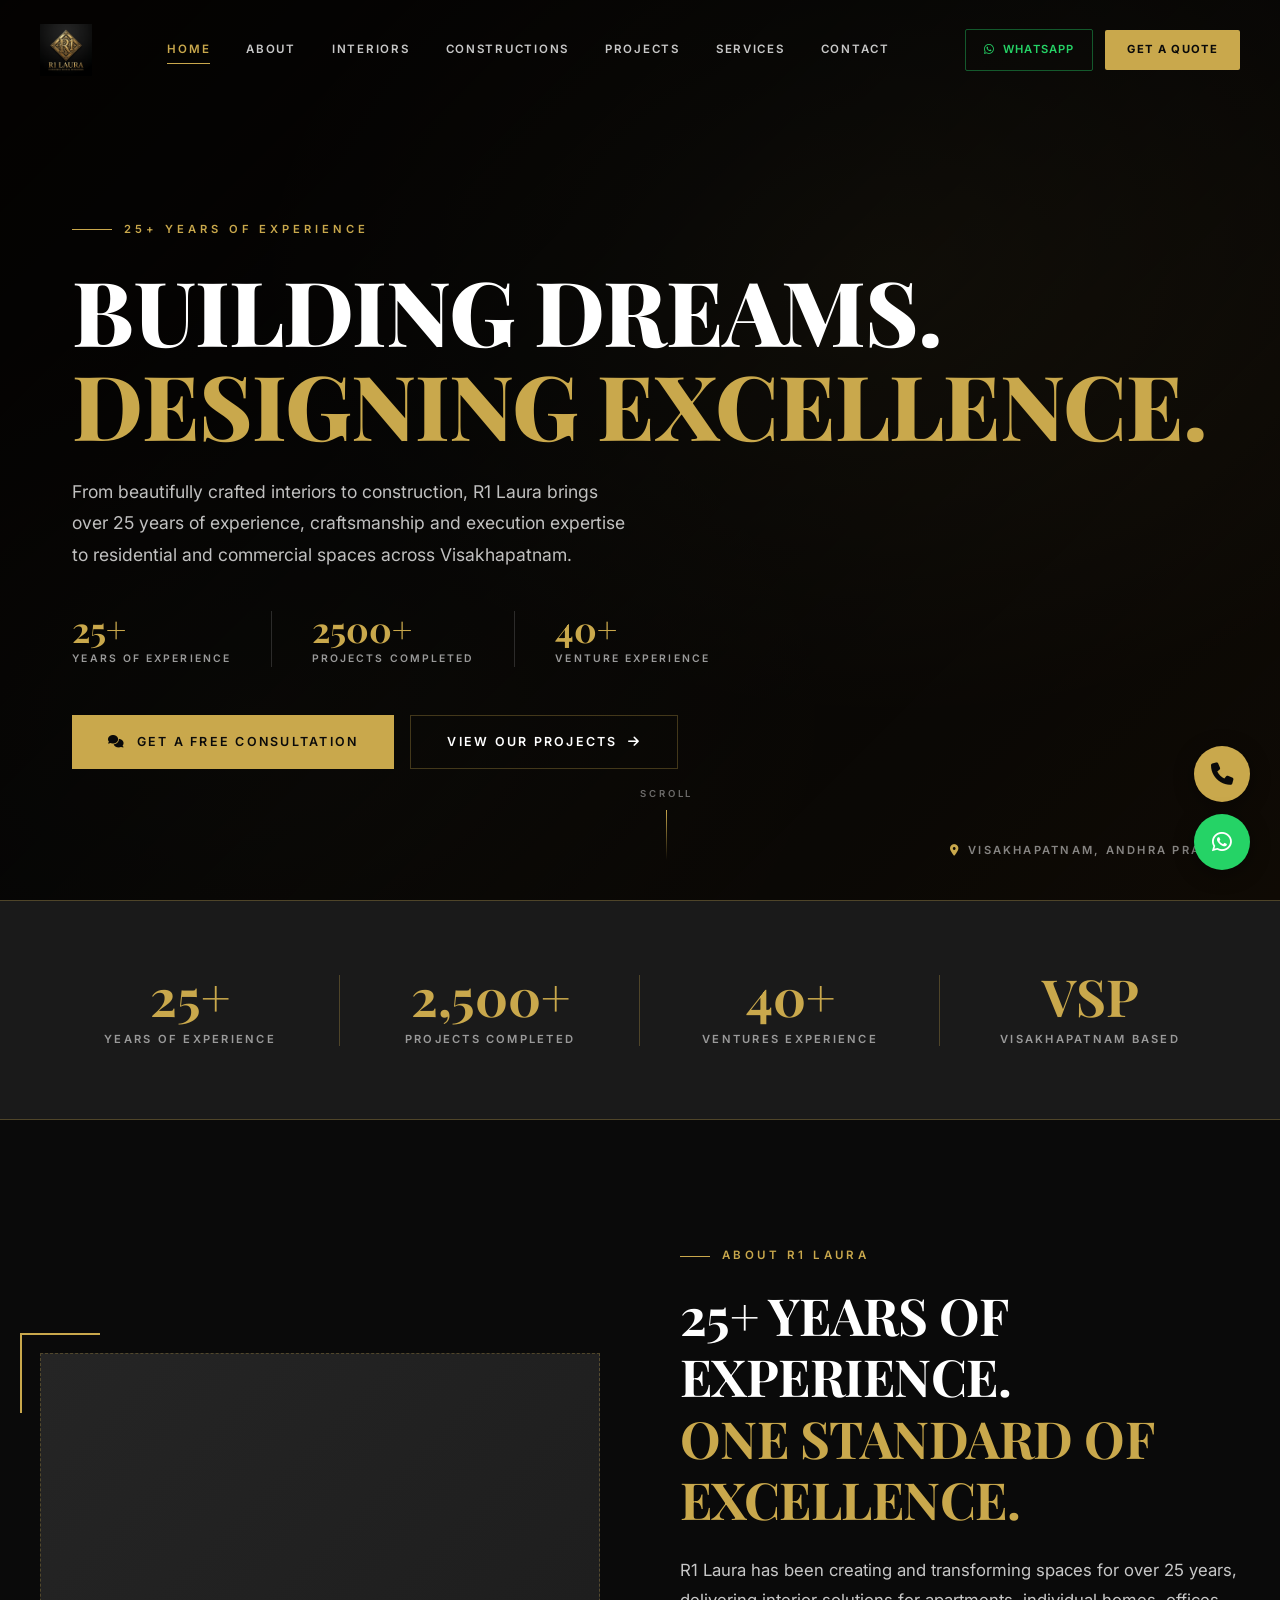
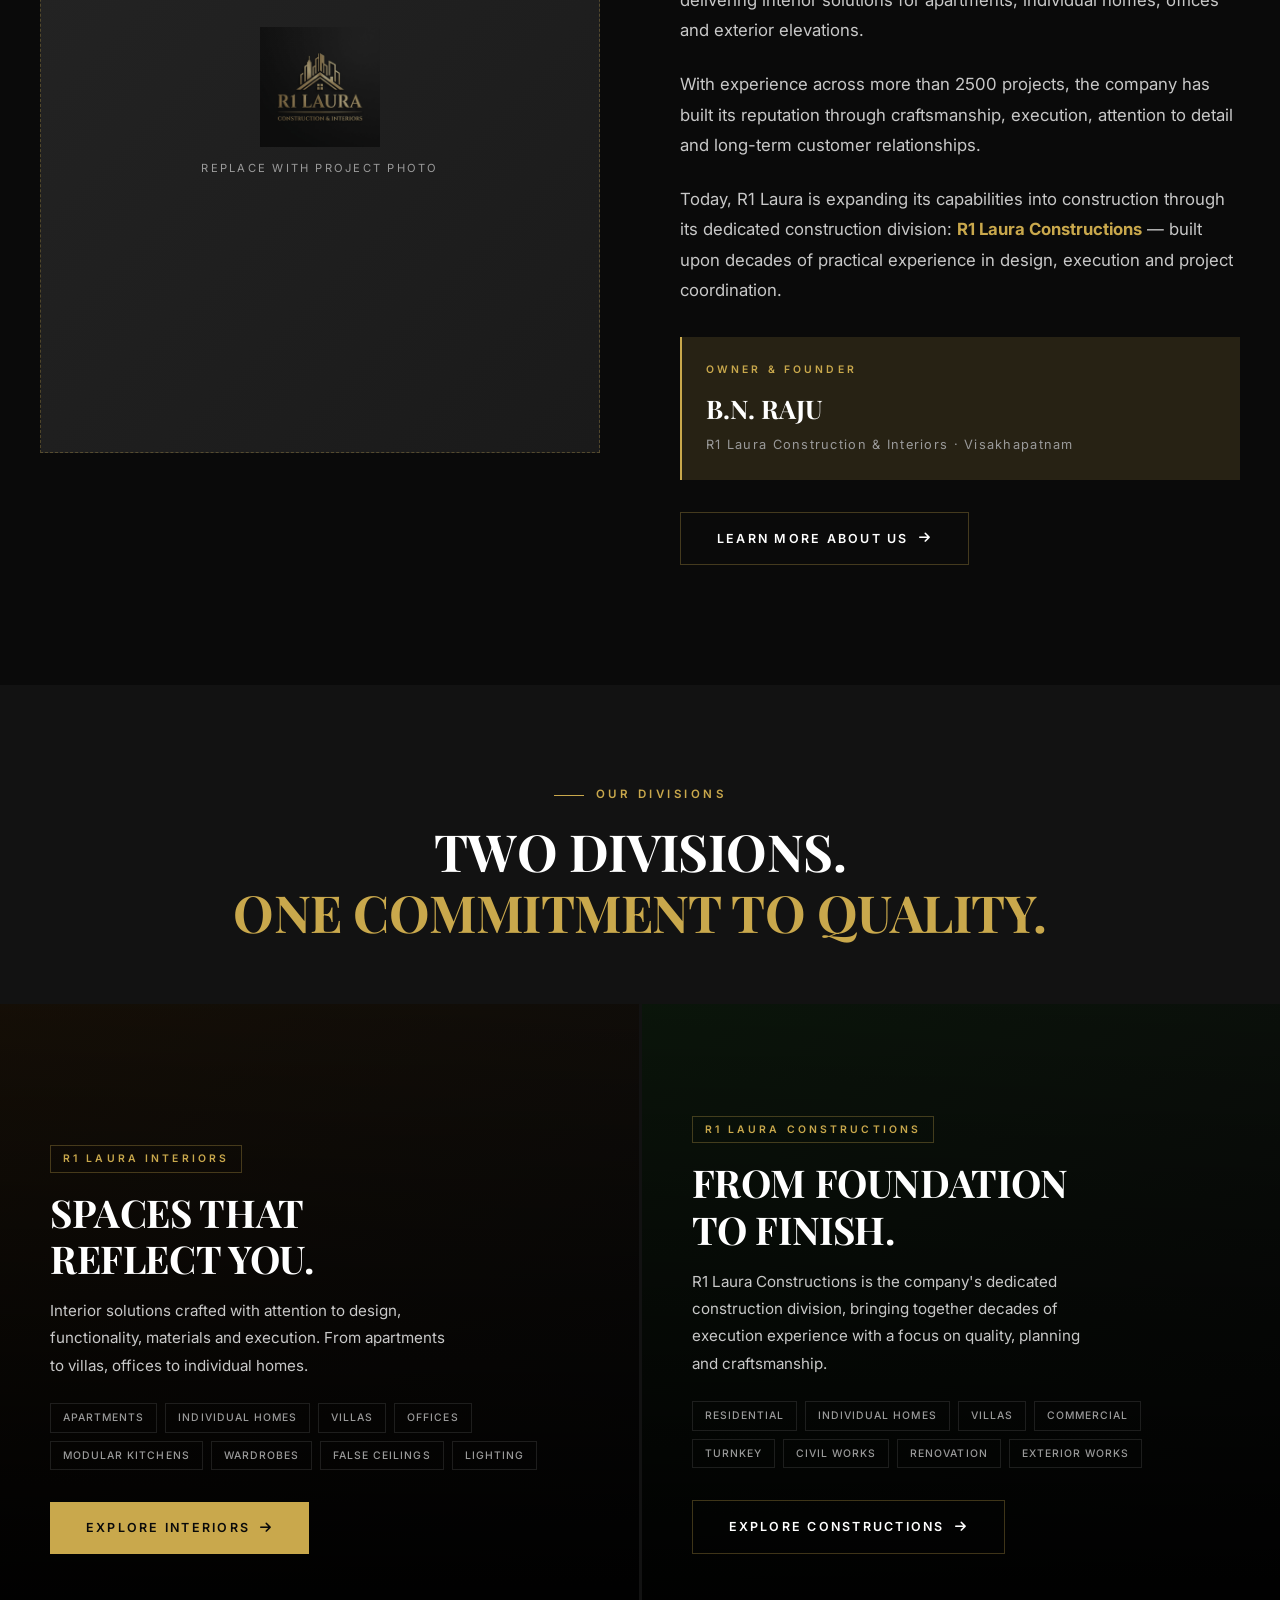
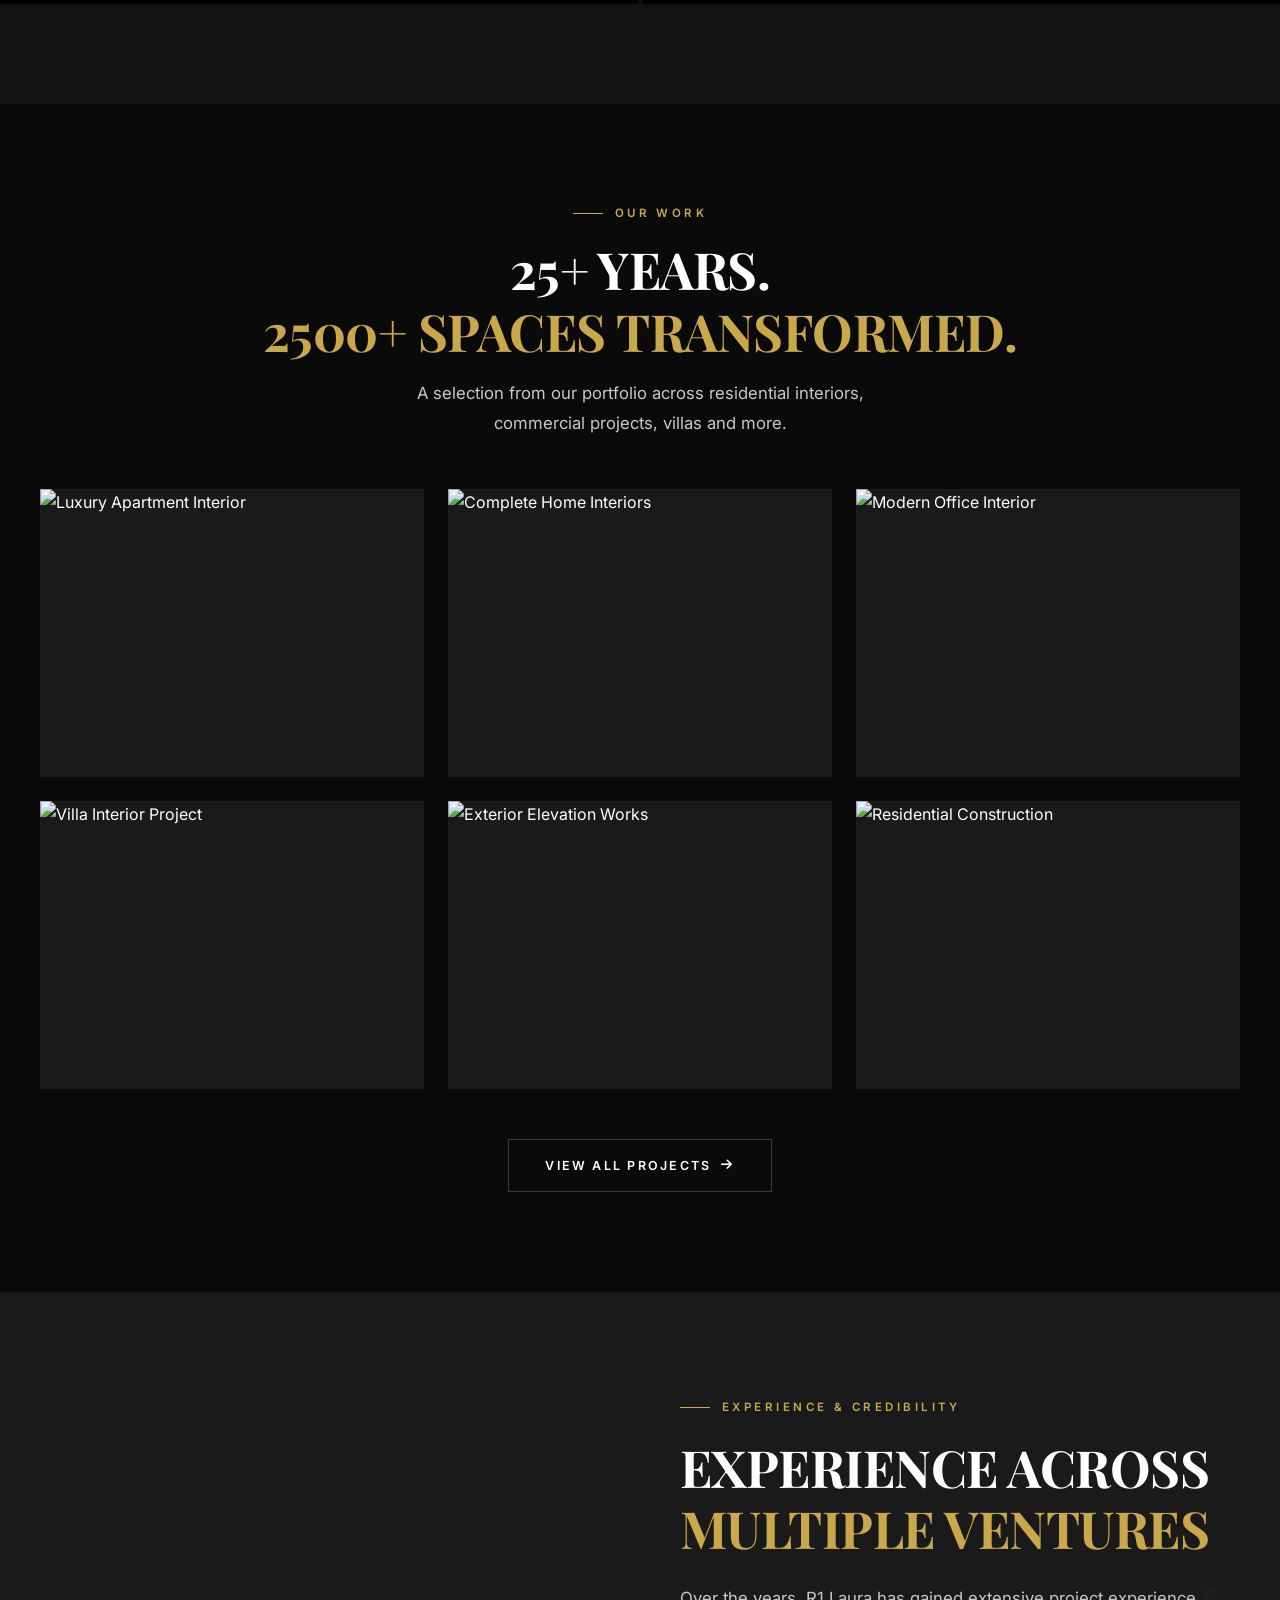
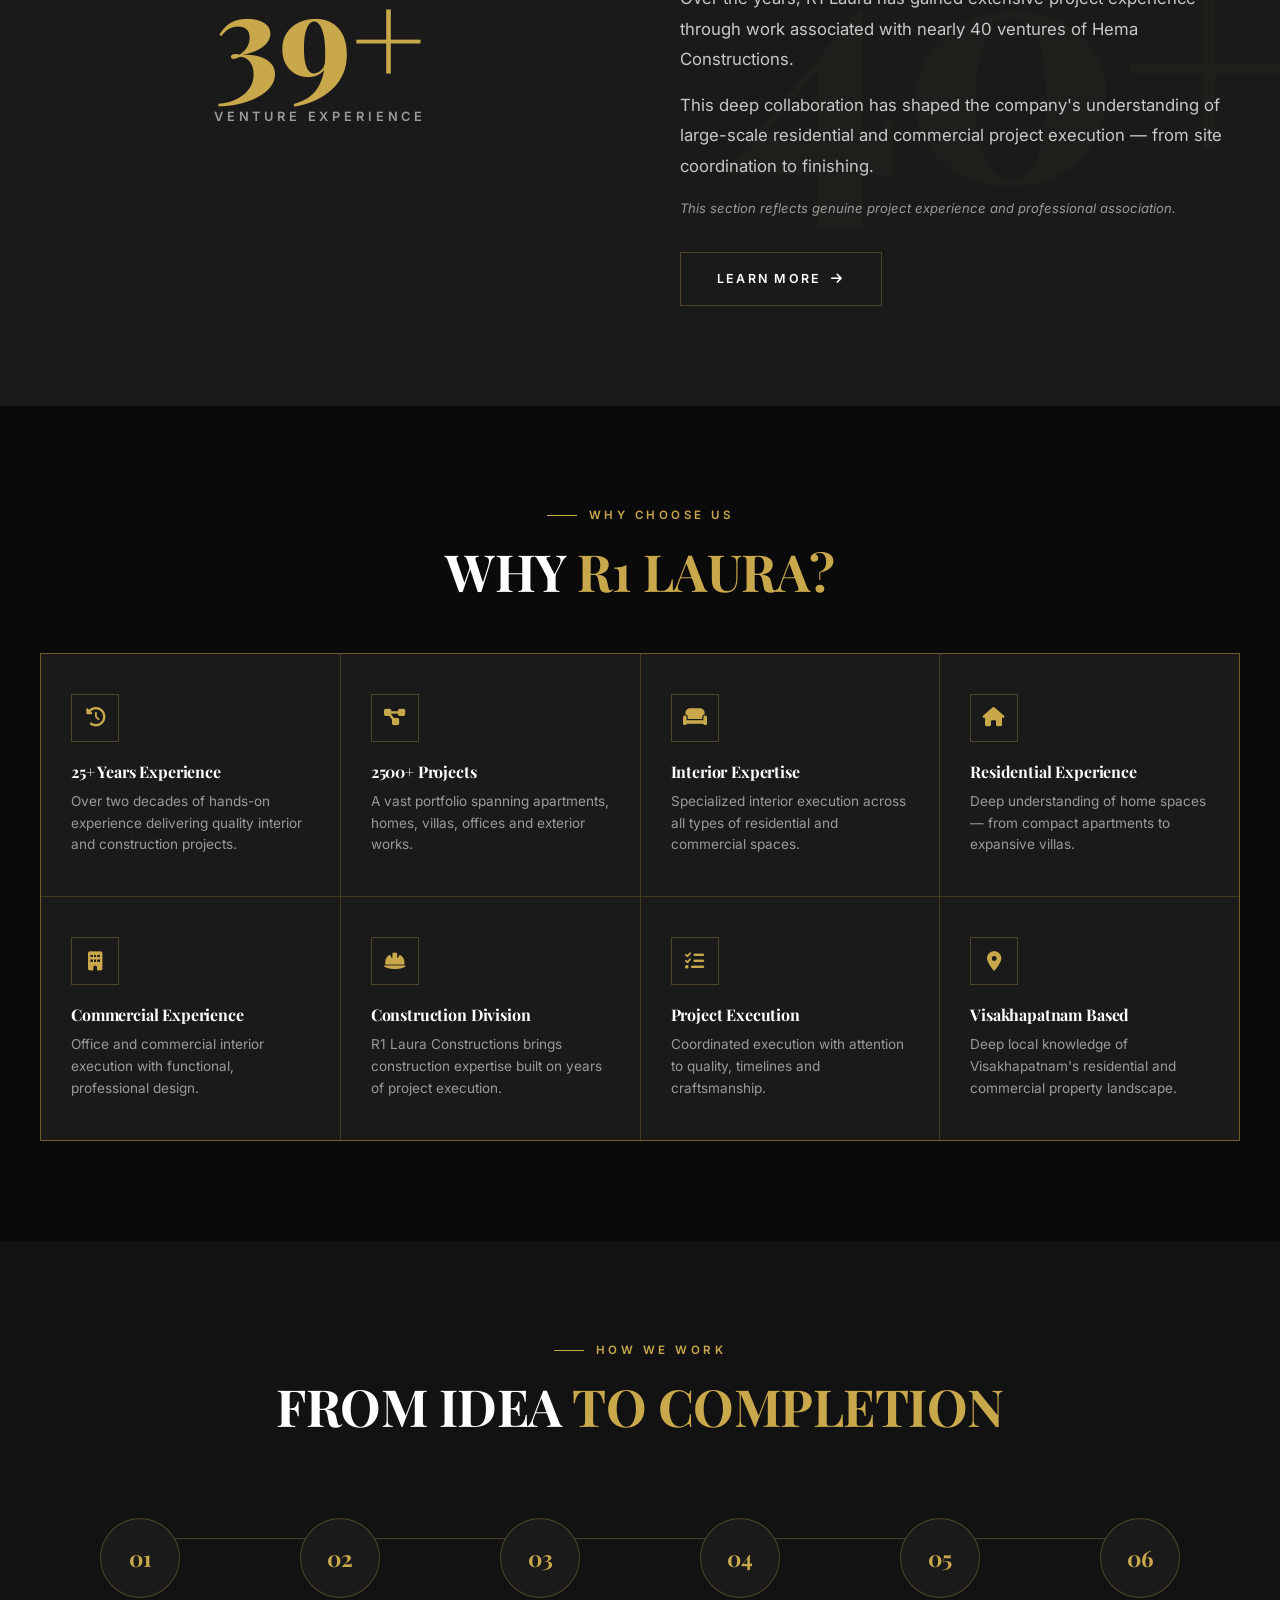
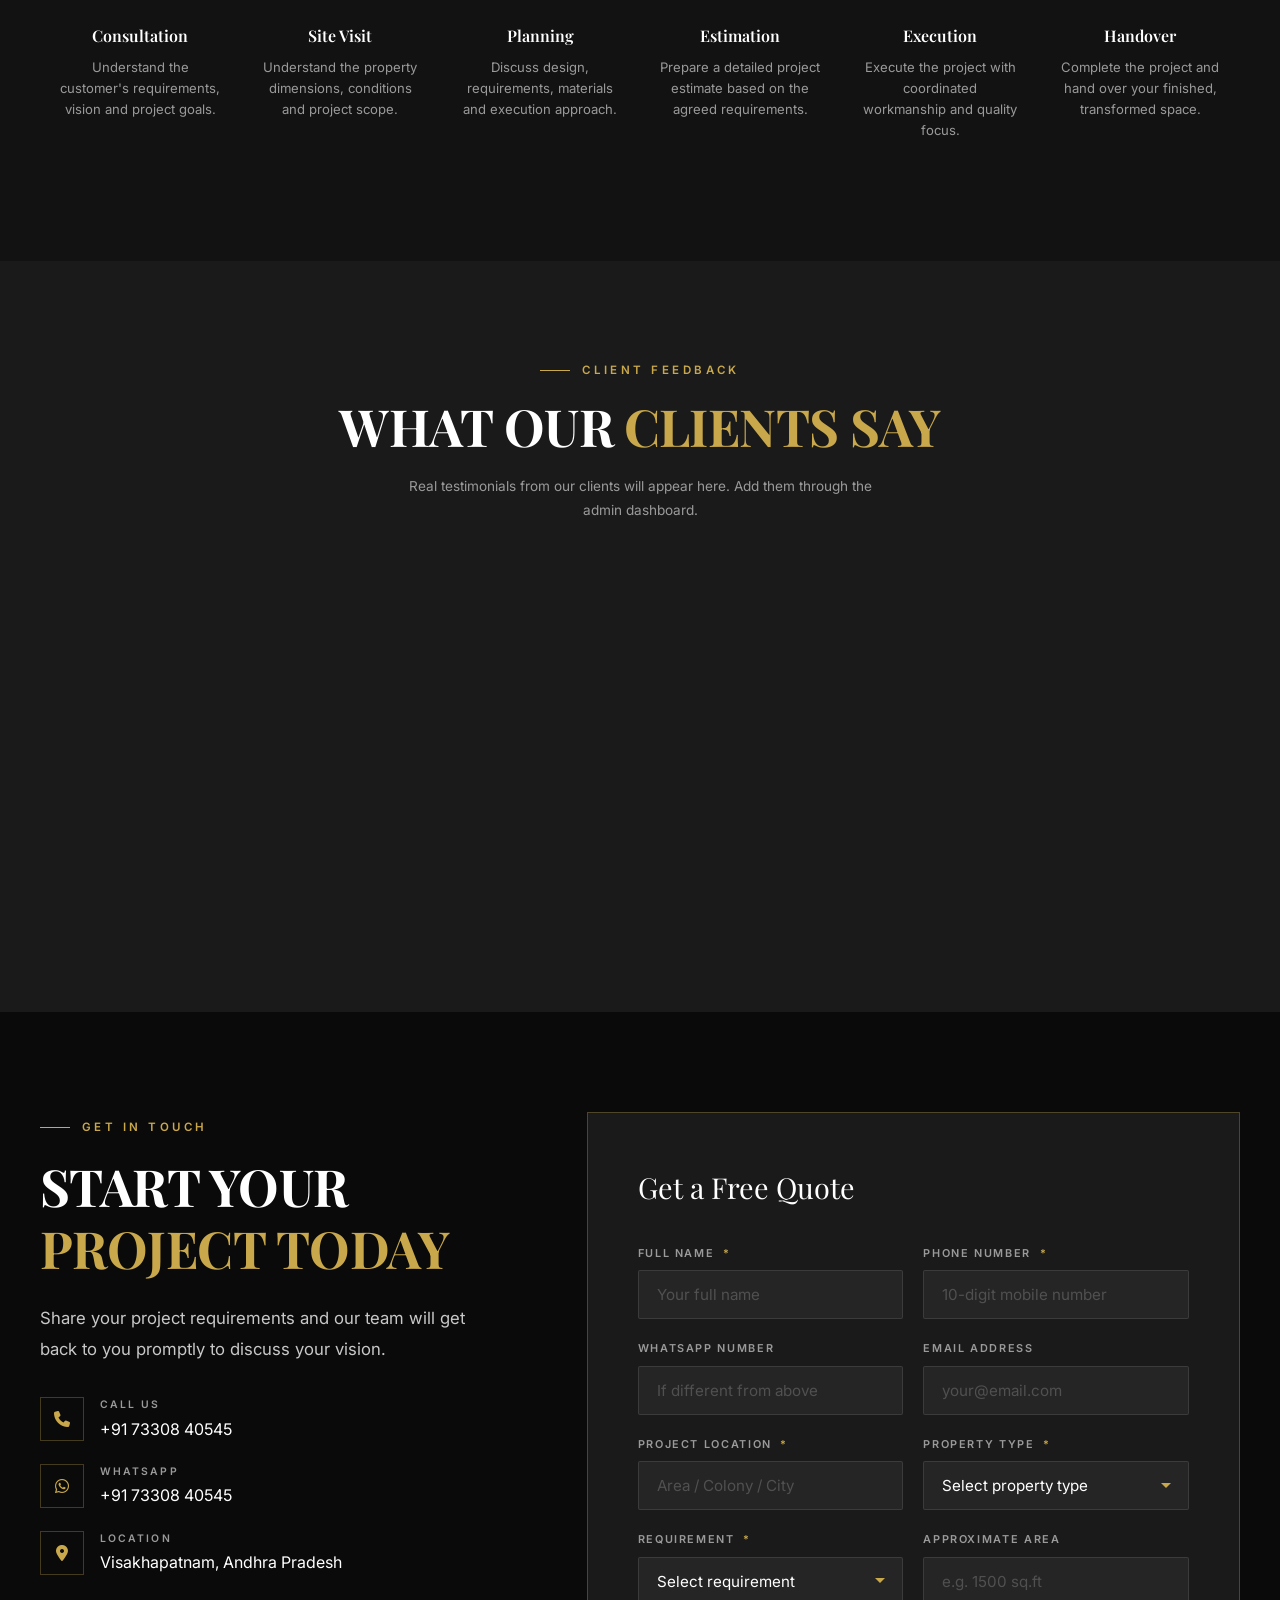
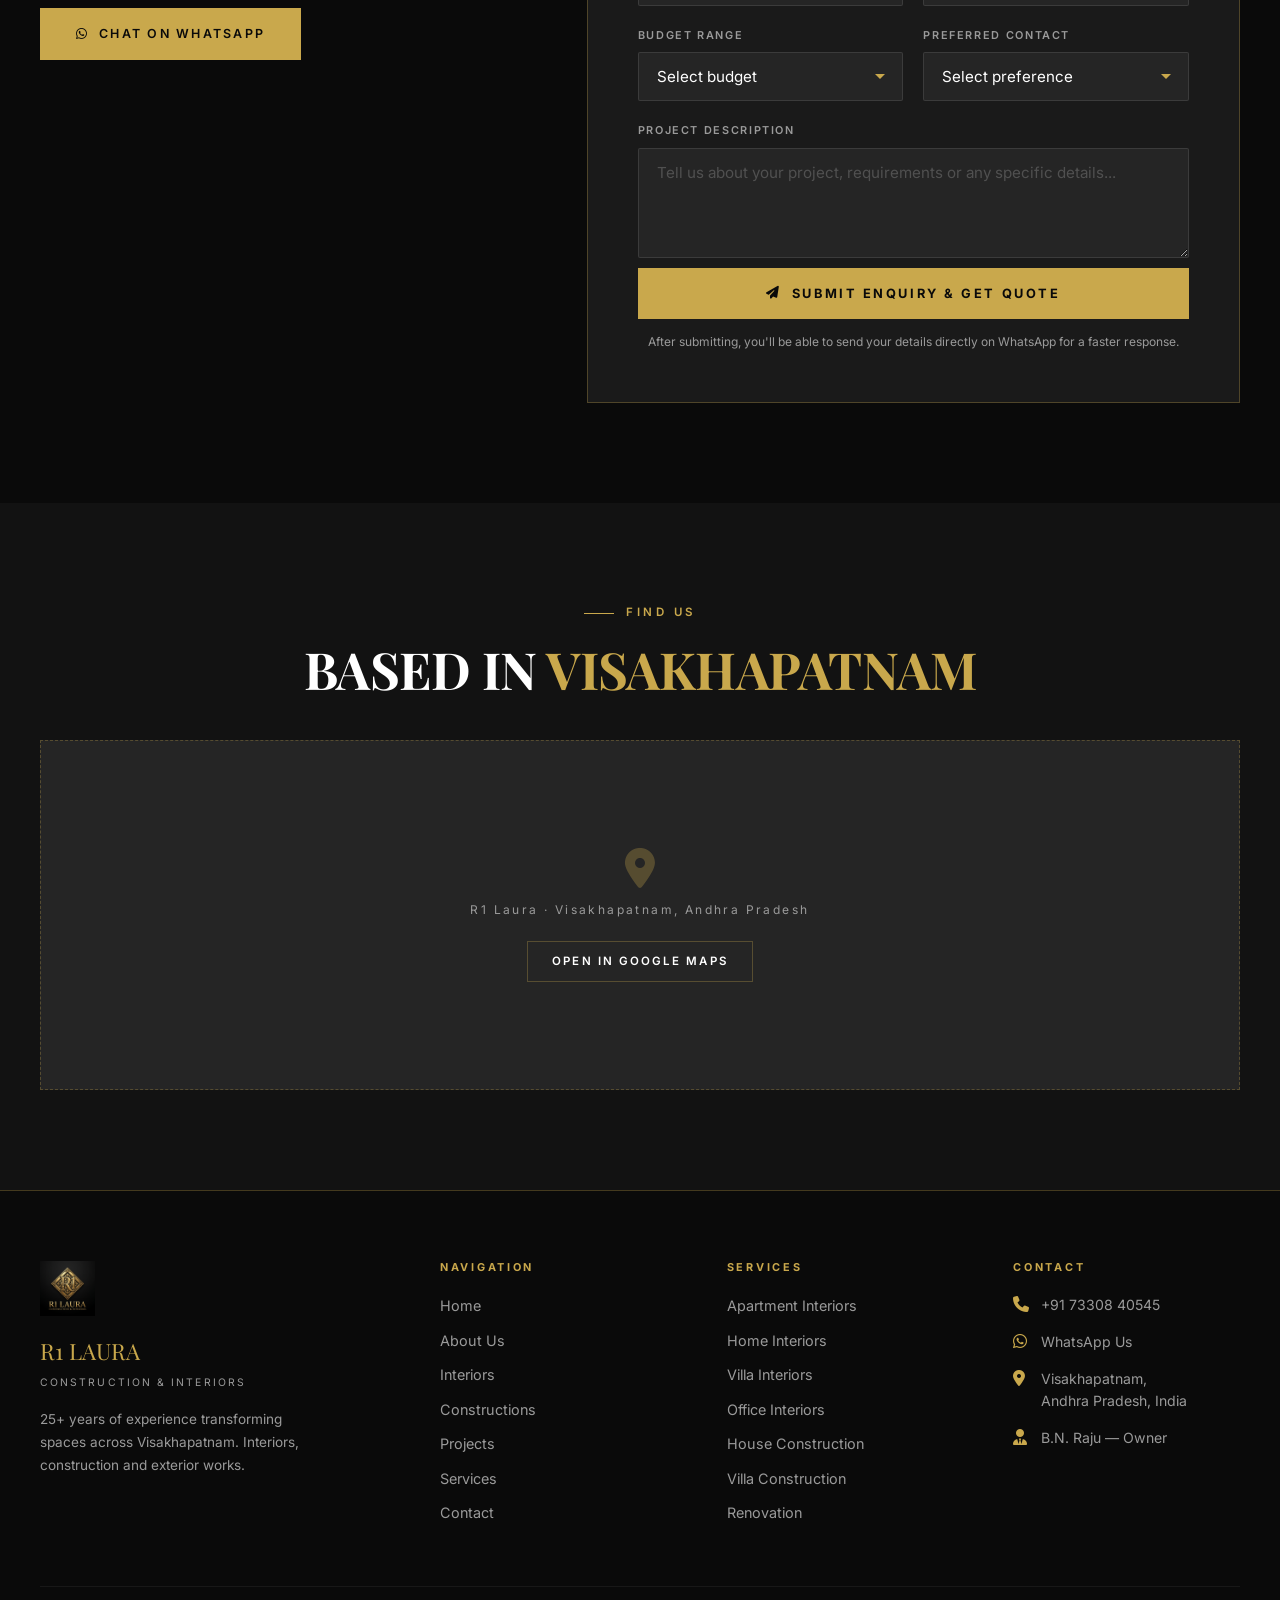
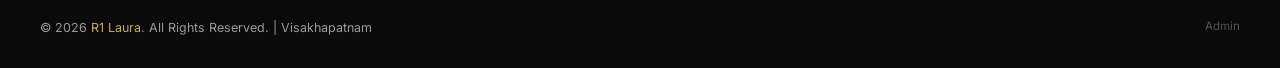
==== index.html @ e06a91b2 "Initial commit" ====
<!DOCTYPE html>
<html lang="en">
<head>
  <meta charset="UTF-8">
  <meta name="viewport" content="width=device-width, initial-scale=1.0">
  <title>R1 Laura | Interior Design & Construction Company in Visakhapatnam</title>
  <meta name="description" content="R1 Laura is a Visakhapatnam-based construction and interiors company with 25+ years of experience and 2500+ completed projects across residential, commercial interiors, exterior elevations and construction.">
  <meta name="keywords" content="interior designers in Visakhapatnam, interior works Visakhapatnam, home interiors Visakhapatnam, apartment interiors, office interiors, house construction Visakhapatnam, villa construction, construction company Visakhapatnam, exterior elevation, R1 Laura">
  <meta property="og:title" content="R1 Laura | Interior Design & Construction Company in Visakhapatnam">
  <meta property="og:description" content="25+ years of experience. 2500+ projects completed. Premium interiors and construction in Visakhapatnam.">
  <meta property="og:type" content="website">
  <link rel="canonical" href="https://www.r1laura.com/">
  <script type="application/ld+json">
  {"@context":"https://schema.org","@type":"LocalBusiness","name":"R1 Laura Construction & Interiors","description":"Premium interior design and construction company in Visakhapatnam with 25+ years experience","address":{"@type":"PostalAddress","addressLocality":"Visakhapatnam","addressRegion":"Andhra Pradesh","addressCountry":"IN"},"telephone":"+917330840545","founder":{"@type":"Person","name":"B.N. Raju"},"foundingDate":"1999","areaServed":"Visakhapatnam"}
  </script>
  <link rel="stylesheet" href="css/main.css">
  <link rel="stylesheet" href="https://cdnjs.cloudflare.com/ajax/libs/font-awesome/6.5.0/css/all.min.css">
  <style>
    .hero { background: var(--black); }
    .hero-bg { background-image: linear-gradient(135deg, #1a1008 0%, #0d0d0d 40%, #1a1208 100%); }
    
    /* Inline hero pattern */
    .hero-bg::after {
      content: '';
      position: absolute;
      inset: 0;
      background-image: 
        radial-gradient(ellipse at 70% 30%, rgba(201,168,76,0.12) 0%, transparent 50%),
        radial-gradient(ellipse at 20% 80%, rgba(201,168,76,0.06) 0%, transparent 40%);
    }

    .form-success { text-align:center; padding:40px 20px; }
    .form-success .success-icon { width:70px;height:70px;background:rgba(201,168,76,0.1);border:2px solid var(--gold);border-radius:50%;display:flex;align-items:center;justify-content:center;margin:0 auto 20px;font-size:1.8rem;color:var(--gold); }
    .form-success h3 { font-family:var(--font-serif);font-size:1.8rem;color:var(--white);margin-bottom:12px; }
    .form-success p { color:var(--text-grey);font-size:0.95rem; }
    .field-error { border-color:#EF4444 !important; }
    .field-error-msg { font-size:0.75rem;color:#EF4444;margin-top:4px; }

    /* Section decorations */
    .about-image-main, .division-bg {
      background: linear-gradient(135deg, var(--graphite), var(--charcoal));
    }
  </style>
</head>
<body>

<!-- ══ NAVIGATION ════════════════════════════════════════════ -->
<nav id="main-nav" class="transparent">
  <div class="nav-inner">
    <a href="index.html" class="nav-logo">
      <img src="assets/logos/logo-primary.png" alt="R1 Laura Logo">
    </a>
    <div class="nav-links">
      <a href="index.html" class="active">Home</a>
      <a href="about.html">About</a>
      <a href="interiors.html">Interiors</a>
      <a href="constructions.html">Constructions</a>
      <a href="projects.html">Projects</a>
      <a href="services.html">Services</a>
      <a href="contact.html">Contact</a>
    </div>
    <div class="nav-actions">
      <a href="#" class="nav-wa-btn" data-wa data-wa-msg="Hello R1 Laura, I would like to enquire about your services.">
        <i class="fab fa-whatsapp"></i> WhatsApp
      </a>
      <a href="#enquiry" class="nav-quote-btn">Get a Quote</a>
    </div>
    <button class="nav-toggle" id="nav-toggle" aria-label="Menu">
      <span></span><span></span><span></span>
    </button>
  </div>
</nav>

<!-- Mobile Menu -->
<div class="mobile-menu" id="mobile-menu">
  <button id="mobile-close" style="position:absolute;top:24px;right:24px;background:none;border:none;color:var(--white);font-size:1.5rem;cursor:pointer;"><i class="fas fa-times"></i></button>
  <a href="index.html">Home</a>
  <a href="about.html">About</a>
  <a href="interiors.html">Interiors</a>
  <a href="constructions.html">Constructions</a>
  <a href="projects.html">Projects</a>
  <a href="services.html">Services</a>
  <a href="contact.html">Contact</a>
  <div class="mobile-menu-actions">
    <a href="#" class="btn btn-gold" data-wa data-wa-msg="Hello R1 Laura, I would like to enquire about your services.">
      <i class="fab fa-whatsapp"></i><span>WhatsApp</span>
    </a>
    <a href="tel:+917330840545" class="btn btn-outline">
      <i class="fas fa-phone"></i><span>Call Now</span>
    </a>
  </div>
</div>

<!-- ══ HERO ════════════════════════════════════════════════════ -->
<section class="hero">
  <div class="hero-bg"></div>
  <div class="hero-overlay"></div>
  <div class="hero-content">
    <div class="hero-label">25+ YEARS OF EXPERIENCE</div>
    <h1 class="hero-title">
      BUILDING DREAMS.<br>
      <span>DESIGNING EXCELLENCE.</span>
    </h1>
    <p class="hero-desc">
      From beautifully crafted interiors to construction, R1 Laura brings over 25 years of experience, craftsmanship and execution expertise to residential and commercial spaces across Visakhapatnam.
    </p>
    <div class="hero-stats">
      <div class="hero-stat-item">
        <div class="hero-stat-num">25+</div>
        <div class="hero-stat-label">Years of Experience</div>
      </div>
      <div class="hero-stat-divider"></div>
      <div class="hero-stat-item">
        <div class="hero-stat-num">2500+</div>
        <div class="hero-stat-label">Projects Completed</div>
      </div>
      <div class="hero-stat-divider"></div>
      <div class="hero-stat-item">
        <div class="hero-stat-num">40+</div>
        <div class="hero-stat-label">Venture Experience</div>
      </div>
    </div>
    <div class="hero-actions">
      <a href="#enquiry" class="btn btn-gold">
        <i class="fas fa-comments"></i>
        <span>Get a Free Consultation</span>
      </a>
      <a href="projects.html" class="btn btn-outline">
        <span>View Our Projects</span>
        <i class="fas fa-arrow-right"></i>
      </a>
    </div>
  </div>
  <div class="hero-location">
    <i class="fas fa-map-marker-alt"></i>
    <span>Visakhapatnam, Andhra Pradesh</span>
  </div>
  <div class="hero-scroll" id="hero-scroll">
    <span>Scroll</span>
    <div class="scroll-line"></div>
  </div>
</section>

<!-- ══ STATS STRIP ════════════════════════════════════════════ -->
<section class="stats-strip" id="stats-strip">
  <div class="container">
    <div class="stats-grid">
      <div class="stat-item reveal">
        <div class="stat-number" data-count="25" data-suffix="+">25+</div>
        <div class="stat-label">Years of Experience</div>
      </div>
      <div class="stat-item reveal reveal-delay-1">
        <div class="stat-number" data-count="2500" data-suffix="+">2500+</div>
        <div class="stat-label">Projects Completed</div>
      </div>
      <div class="stat-item reveal reveal-delay-2">
        <div class="stat-number" data-count="40" data-suffix="+">40+</div>
        <div class="stat-label">Ventures Experience</div>
      </div>
      <div class="stat-item reveal reveal-delay-3">
        <div class="stat-number">VSP</div>
        <div class="stat-label">Visakhapatnam Based</div>
      </div>
    </div>
  </div>
</section>

<!-- ══ ABOUT ══════════════════════════════════════════════════ -->
<section class="about-section" id="about">
  <div class="container">
    <div class="about-grid">
      <div class="about-image-wrap reveal">
        <div class="about-gold-line"></div>
        <div class="about-image-main img-placeholder" style="width:100%;aspect-ratio:4/5;display:flex;align-items:center;justify-content:center;flex-direction:column;gap:12px;">
          <img src="assets/logos/logo-secondary.png" alt="R1 Laura" style="height:120px;width:auto;opacity:0.6;">
          <span style="font-size:0.7rem;letter-spacing:0.2em;text-transform:uppercase;color:var(--text-grey);">Replace with project photo</span>
        </div>
      </div>
      <div class="about-content reveal reveal-delay-2">
        <div class="section-label">About R1 Laura</div>
        <h2>25+ YEARS OF EXPERIENCE.<br><span style="color:var(--gold);">ONE STANDARD OF EXCELLENCE.</span></h2>
        <p>R1 Laura has been creating and transforming spaces for over 25 years, delivering interior solutions for apartments, individual homes, offices and exterior elevations.</p>
        <p>With experience across more than 2500 projects, the company has built its reputation through craftsmanship, execution, attention to detail and long-term customer relationships.</p>
        <p>Today, R1 Laura is expanding its capabilities into construction through its dedicated construction division: <strong style="color:var(--gold);">R1 Laura Constructions</strong> — built upon decades of practical experience in design, execution and project coordination.</p>
        <div class="about-founder">
          <div class="founder-title">Owner &amp; Founder</div>
          <div class="founder-name">B.N. RAJU</div>
          <div class="founder-sub">R1 Laura Construction &amp; Interiors · Visakhapatnam</div>
        </div>
        <div style="margin-top:2rem;">
          <a href="about.html" class="btn btn-outline">
            <span>Learn More About Us</span>
            <i class="fas fa-arrow-right"></i>
          </a>
        </div>
      </div>
    </div>
  </div>
</section>

<!-- ══ DIVISIONS ══════════════════════════════════════════════ -->
<section class="divisions-section" id="divisions">
  <div class="container">
    <div class="divisions-header reveal">
      <div class="section-label" style="display:block;text-align:center;margin-bottom:1rem;">Our Divisions</div>
      <h2 style="text-align:center;">TWO DIVISIONS.<br><span style="color:var(--gold);">ONE COMMITMENT TO QUALITY.</span></h2>
    </div>
  </div>
  <div class="divisions-grid">
    <!-- Interiors -->
    <div class="division-card">
      <div class="division-bg" style="background:linear-gradient(135deg,#1a1208,#0d0d0d);"></div>
      <div class="division-overlay"></div>
      <div class="division-content reveal">
        <div class="division-tag">R1 Laura Interiors</div>
        <h3>SPACES THAT<br>REFLECT YOU.</h3>
        <p>Interior solutions crafted with attention to design, functionality, materials and execution. From apartments to villas, offices to individual homes.</p>
        <div class="division-services">
          <span class="service-tag">Apartments</span>
          <span class="service-tag">Individual Homes</span>
          <span class="service-tag">Villas</span>
          <span class="service-tag">Offices</span>
          <span class="service-tag">Modular Kitchens</span>
          <span class="service-tag">Wardrobes</span>
          <span class="service-tag">False Ceilings</span>
          <span class="service-tag">Lighting</span>
        </div>
        <a href="interiors.html" class="btn btn-gold">
          <span>Explore Interiors</span>
          <i class="fas fa-arrow-right"></i>
        </a>
      </div>
    </div>
    <!-- Constructions -->
    <div class="division-card">
      <div class="division-bg" style="background:linear-gradient(135deg,#0d1a0d,#0d0d0d);"></div>
      <div class="division-overlay"></div>
      <div class="division-content reveal reveal-delay-2">
        <div class="division-tag">R1 Laura Constructions</div>
        <h3>FROM FOUNDATION<br>TO FINISH.</h3>
        <p>R1 Laura Constructions is the company's dedicated construction division, bringing together decades of execution experience with a focus on quality, planning and craftsmanship.</p>
        <div class="division-services">
          <span class="service-tag">Residential</span>
          <span class="service-tag">Individual Homes</span>
          <span class="service-tag">Villas</span>
          <span class="service-tag">Commercial</span>
          <span class="service-tag">Turnkey</span>
          <span class="service-tag">Civil Works</span>
          <span class="service-tag">Renovation</span>
          <span class="service-tag">Exterior Works</span>
        </div>
        <a href="constructions.html" class="btn btn-outline">
          <span>Explore Constructions</span>
          <i class="fas fa-arrow-right"></i>
        </a>
      </div>
    </div>
  </div>
</section>

<!-- ══ FEATURED PROJECTS ═══════════════════════════════════════ -->
<section class="projects-section" id="featured-projects">
  <div class="container">
    <div class="projects-header reveal">
      <div class="section-label" style="display:block;text-align:center;margin-bottom:1rem;">Our Work</div>
      <h2 style="text-align:center;">25+ YEARS.<br><span style="color:var(--gold);">2500+ SPACES TRANSFORMED.</span></h2>
      <p style="text-align:center;max-width:540px;margin:1rem auto 0;">A selection from our portfolio across residential interiors, commercial projects, villas and more.</p>
    </div>
    <div class="projects-grid" id="featured-projects-grid">
      <!-- JS populated -->
      <div class="project-card reveal" onclick="window.location='projects.html'">
        <img src="https://images.unsplash.com/photo-1600210492486-724fe5c67fb0?auto=format&fit=crop&w=1200&q=80" alt="Luxury Apartment Interior" class="project-card-img" loading="lazy">
        <div class="project-card-overlay"></div>
        <div class="project-card-info">
          <div class="project-card-label">Apartment · 2024</div>
          <div class="project-card-title">Luxury Apartment Interior</div>
          <div class="project-card-location"><i class="fas fa-map-marker-alt" style="color:var(--gold);margin-right:6px;font-size:0.7rem;"></i>Visakhapatnam</div>
        </div>
      </div>
      <div class="project-card reveal reveal-delay-1" onclick="window.location='projects.html'">
        <img src="https://images.unsplash.com/photo-1618221195710-dd6b41faaea6?auto=format&fit=crop&w=1200&q=80" alt="Complete Home Interiors" class="project-card-img" loading="lazy">
        <div class="project-card-overlay"></div>
        <div class="project-card-info">
          <div class="project-card-label">Individual Home · 2023</div>
          <div class="project-card-title">Complete Home Interiors</div>
          <div class="project-card-location"><i class="fas fa-map-marker-alt" style="color:var(--gold);margin-right:6px;font-size:0.7rem;"></i>Visakhapatnam</div>
        </div>
      </div>
      <div class="project-card reveal reveal-delay-2" onclick="window.location='projects.html'">
        <img src="https://images.unsplash.com/photo-1497366216548-37526070297c?auto=format&fit=crop&w=1200&q=80" alt="Modern Office Interior" class="project-card-img" loading="lazy">
        <div class="project-card-overlay"></div>
        <div class="project-card-info">
          <div class="project-card-label">Office · 2023</div>
          <div class="project-card-title">Modern Office Interior</div>
          <div class="project-card-location"><i class="fas fa-map-marker-alt" style="color:var(--gold);margin-right:6px;font-size:0.7rem;"></i>Visakhapatnam</div>
        </div>
      </div>
      <div class="project-card reveal reveal-delay-3" onclick="window.location='projects.html'">
        <img src="https://images.unsplash.com/photo-1600607687939-ce8a6c25118c?auto=format&fit=crop&w=1200&q=80" alt="Villa Interior Project" class="project-card-img" loading="lazy">
        <div class="project-card-overlay"></div>
        <div class="project-card-info">
          <div class="project-card-label">Villa · 2023</div>
          <div class="project-card-title">Villa Interior Project</div>
          <div class="project-card-location"><i class="fas fa-map-marker-alt" style="color:var(--gold);margin-right:6px;font-size:0.7rem;"></i>Visakhapatnam</div>
        </div>
      </div>
      <div class="project-card reveal reveal-delay-4" onclick="window.location='projects.html'">
        <img src="https://images.unsplash.com/photo-1600585154340-be6161a56a0c?auto=format&fit=crop&w=1200&q=80" alt="Exterior Elevation Works" class="project-card-img" loading="lazy">
        <div class="project-card-overlay"></div>
        <div class="project-card-info">
          <div class="project-card-label">Exterior · 2024</div>
          <div class="project-card-title">Exterior Elevation Works</div>
          <div class="project-card-location"><i class="fas fa-map-marker-alt" style="color:var(--gold);margin-right:6px;font-size:0.7rem;"></i>Visakhapatnam</div>
        </div>
      </div>
      <div class="project-card reveal reveal-delay-5" onclick="window.location='projects.html'">
        <img src="https://images.unsplash.com/photo-1541888946425-d0fbb186a5b3?auto=format&fit=crop&w=1200&q=80" alt="Residential Construction" class="project-card-img" loading="lazy">
        <div class="project-card-overlay"></div>
        <div class="project-card-info">
          <div class="project-card-label">Construction · 2024</div>
          <div class="project-card-title">Residential Construction</div>
          <div class="project-card-location"><i class="fas fa-map-marker-alt" style="color:var(--gold);margin-right:6px;font-size:0.7rem;"></i>Visakhapatnam</div>
        </div>
      </div>
    </div>
    <div style="text-align:center;margin-top:50px;" class="reveal">
      <a href="projects.html" class="btn btn-outline">
        <span>View All Projects</span>
        <i class="fas fa-arrow-right"></i>
      </a>
    </div>
  </div>
</section>

<!-- ══ VENTURE EXPERIENCE ════════════════════════════════════ -->
<section class="venture-section" id="ventures">
  <div class="container">
    <div class="venture-inner">
      <div class="venture-stat reveal">
        <div class="big-number" data-count="40" data-suffix="+">40+</div>
        <div class="big-label">Venture Experience</div>
      </div>
      <div class="venture-content reveal reveal-delay-2">
        <div class="section-label">Experience &amp; Credibility</div>
        <h2>EXPERIENCE ACROSS<br><span style="color:var(--gold);">MULTIPLE VENTURES</span></h2>
        <p>Over the years, R1 Laura has gained extensive project experience through work associated with nearly 40 ventures of Hema Constructions.</p>
        <p>This deep collaboration has shaped the company's understanding of large-scale residential and commercial project execution — from site coordination to finishing.</p>
        <p style="font-size:0.82rem;color:var(--text-grey);margin-top:8px;font-style:italic;">This section reflects genuine project experience and professional association.</p>
        <div style="margin-top:2rem;">
          <a href="about.html" class="btn btn-outline">
            <span>Learn More</span>
            <i class="fas fa-arrow-right"></i>
          </a>
        </div>
      </div>
    </div>
  </div>
</section>

<!-- ══ WHY R1 LAURA ═══════════════════════════════════════════ -->
<section class="why-section" id="why">
  <div class="container">
    <div style="text-align:center;margin-bottom:50px;" class="reveal">
      <div class="section-label" style="display:block;text-align:center;margin-bottom:1rem;">Why Choose Us</div>
      <h2>WHY <span style="color:var(--gold);">R1 LAURA?</span></h2>
    </div>
    <div class="why-grid">
      <div class="why-card reveal">
        <div class="why-icon"><i class="fas fa-history"></i></div>
        <h4>25+ Years Experience</h4>
        <p>Over two decades of hands-on experience delivering quality interior and construction projects.</p>
      </div>
      <div class="why-card reveal reveal-delay-1">
        <div class="why-icon"><i class="fas fa-project-diagram"></i></div>
        <h4>2500+ Projects</h4>
        <p>A vast portfolio spanning apartments, homes, villas, offices and exterior works.</p>
      </div>
      <div class="why-card reveal reveal-delay-2">
        <div class="why-icon"><i class="fas fa-couch"></i></div>
        <h4>Interior Expertise</h4>
        <p>Specialized interior execution across all types of residential and commercial spaces.</p>
      </div>
      <div class="why-card reveal reveal-delay-3">
        <div class="why-icon"><i class="fas fa-home"></i></div>
        <h4>Residential Experience</h4>
        <p>Deep understanding of home spaces — from compact apartments to expansive villas.</p>
      </div>
      <div class="why-card reveal reveal-delay-1">
        <div class="why-icon"><i class="fas fa-building"></i></div>
        <h4>Commercial Experience</h4>
        <p>Office and commercial interior execution with functional, professional design.</p>
      </div>
      <div class="why-card reveal reveal-delay-2">
        <div class="why-icon"><i class="fas fa-hard-hat"></i></div>
        <h4>Construction Division</h4>
        <p>R1 Laura Constructions brings construction expertise built on years of project execution.</p>
      </div>
      <div class="why-card reveal reveal-delay-3">
        <div class="why-icon"><i class="fas fa-tasks"></i></div>
        <h4>Project Execution</h4>
        <p>Coordinated execution with attention to quality, timelines and craftsmanship.</p>
      </div>
      <div class="why-card reveal reveal-delay-4">
        <div class="why-icon"><i class="fas fa-map-marker-alt"></i></div>
        <h4>Visakhapatnam Based</h4>
        <p>Deep local knowledge of Visakhapatnam's residential and commercial property landscape.</p>
      </div>
    </div>
  </div>
</section>

<!-- ══ PROCESS ════════════════════════════════════════════════ -->
<section class="process-section" id="process">
  <div class="container">
    <div style="text-align:center;margin-bottom:60px;" class="reveal">
      <div class="section-label" style="display:block;text-align:center;margin-bottom:1rem;">How We Work</div>
      <h2>FROM IDEA <span style="color:var(--gold);">TO COMPLETION</span></h2>
    </div>
    <div class="process-grid">
      <div class="process-step reveal">
        <div class="step-number">01</div>
        <div class="step-title">Consultation</div>
        <div class="step-desc">Understand the customer's requirements, vision and project goals.</div>
      </div>
      <div class="process-step reveal reveal-delay-1">
        <div class="step-number">02</div>
        <div class="step-title">Site Visit</div>
        <div class="step-desc">Understand the property dimensions, conditions and project scope.</div>
      </div>
      <div class="process-step reveal reveal-delay-2">
        <div class="step-number">03</div>
        <div class="step-title">Planning</div>
        <div class="step-desc">Discuss design, requirements, materials and execution approach.</div>
      </div>
      <div class="process-step reveal reveal-delay-3">
        <div class="step-number">04</div>
        <div class="step-title">Estimation</div>
        <div class="step-desc">Prepare a detailed project estimate based on the agreed requirements.</div>
      </div>
      <div class="process-step reveal reveal-delay-4">
        <div class="step-number">05</div>
        <div class="step-title">Execution</div>
        <div class="step-desc">Execute the project with coordinated workmanship and quality focus.</div>
      </div>
      <div class="process-step reveal reveal-delay-5">
        <div class="step-number">06</div>
        <div class="step-title">Handover</div>
        <div class="step-desc">Complete the project and hand over your finished, transformed space.</div>
      </div>
    </div>
  </div>
</section>

<!-- ══ TESTIMONIALS ═══════════════════════════════════════════ -->
<section class="testimonials-section" id="testimonials">
  <div class="container">
    <div class="testimonials-header reveal">
      <div class="section-label" style="display:block;text-align:center;margin-bottom:1rem;">Client Feedback</div>
      <h2 style="text-align:center;">WHAT OUR <span style="color:var(--gold);">CLIENTS SAY</span></h2>
      <p style="text-align:center;max-width:500px;margin:1rem auto 0;color:var(--text-grey);font-size:0.85rem;">Real testimonials from our clients will appear here. Add them through the admin dashboard.</p>
    </div>
    <div class="testimonials-grid" id="testimonials-grid">
      <div class="testimonial-card reveal">
        <div class="testimonial-text">"Client testimonial will appear here. The business owner can add genuine testimonials through the admin dashboard."</div>
        <div class="testimonial-author">
          <div class="author-name">Client Name</div>
          <div class="author-project">Apartment Interiors · Visakhapatnam</div>
        </div>
      </div>
      <div class="testimonial-card reveal reveal-delay-1">
        <div class="testimonial-text">"Client testimonial will appear here. The business owner can add genuine testimonials through the admin dashboard."</div>
        <div class="testimonial-author">
          <div class="author-name">Client Name</div>
          <div class="author-project">Individual Home · Visakhapatnam</div>
        </div>
      </div>
      <div class="testimonial-card reveal reveal-delay-2">
        <div class="testimonial-text">"Client testimonial will appear here. The business owner can add genuine testimonials through the admin dashboard."</div>
        <div class="testimonial-author">
          <div class="author-name">Client Name</div>
          <div class="author-project">Villa Interiors · Visakhapatnam</div>
        </div>
      </div>
    </div>
  </div>
</section>

<!-- ══ ENQUIRY ════════════════════════════════════════════════ -->
<section class="enquiry-section" id="enquiry">
  <div class="container">
    <div class="enquiry-inner">
      <div class="enquiry-info reveal">
        <div class="section-label">Get in Touch</div>
        <h2>START YOUR<br><span style="color:var(--gold);">PROJECT TODAY</span></h2>
        <p>Share your project requirements and our team will get back to you promptly to discuss your vision.</p>
        <div class="enquiry-contact-items">
          <div class="enquiry-contact-item">
            <div class="contact-icon"><i class="fas fa-phone"></i></div>
            <div>
              <div class="contact-item-label">Call Us</div>
              <div class="contact-item-value"><a href="tel:+917330840545" style="color:var(--white);">+91 73308 40545</a></div>
            </div>
          </div>
          <div class="enquiry-contact-item">
            <div class="contact-icon"><i class="fab fa-whatsapp"></i></div>
            <div>
              <div class="contact-item-label">WhatsApp</div>
              <div class="contact-item-value"><a href="#" data-wa style="color:var(--white);">+91 73308 40545</a></div>
            </div>
          </div>
          <div class="enquiry-contact-item">
            <div class="contact-icon"><i class="fas fa-map-marker-alt"></i></div>
            <div>
              <div class="contact-item-label">Location</div>
              <div class="contact-item-value">Visakhapatnam, Andhra Pradesh</div>
            </div>
          </div>
        </div>
        <div style="margin-top:2rem;">
          <a href="#" class="btn btn-gold" data-wa data-wa-msg="Hello R1 Laura, I would like to enquire about your Interior / Construction services.">
            <i class="fab fa-whatsapp"></i>
            <span>Chat on WhatsApp</span>
          </a>
        </div>
      </div>
      <div class="reveal reveal-delay-2">
        <div class="enquiry-form">
          <div class="form-title">Get a Free Quote</div>
          <form id="enquiry-form" novalidate>
            <div class="form-grid">
              <div class="form-group">
                <label for="field-name">Full Name <span class="required">*</span></label>
                <input type="text" id="field-name" class="form-control" placeholder="Your full name" required>
              </div>
              <div class="form-group">
                <label for="field-phone">Phone Number <span class="required">*</span></label>
                <input type="tel" id="field-phone" class="form-control" placeholder="10-digit mobile number" required>
              </div>
              <div class="form-group">
                <label for="field-whatsapp">WhatsApp Number</label>
                <input type="tel" id="field-whatsapp" class="form-control" placeholder="If different from above">
              </div>
              <div class="form-group">
                <label for="field-email">Email Address</label>
                <input type="email" id="field-email" class="form-control" placeholder="your@email.com">
              </div>
              <div class="form-group">
                <label for="field-location">Project Location <span class="required">*</span></label>
                <input type="text" id="field-location" class="form-control" placeholder="Area / Colony / City" required>
              </div>
              <div class="form-group">
                <label for="field-property-type">Property Type <span class="required">*</span></label>
                <select id="field-property-type" class="form-control" required>
                  <option value="">Select property type</option>
                  <option>Apartment</option>
                  <option>Individual House</option>
                  <option>Villa</option>
                  <option>Office</option>
                  <option>Commercial</option>
                  <option>Other</option>
                </select>
              </div>
              <div class="form-group">
                <label for="field-requirement">Requirement <span class="required">*</span></label>
                <select id="field-requirement" class="form-control" required>
                  <option value="">Select requirement</option>
                  <option>Interior</option>
                  <option>Construction</option>
                  <option>Exterior Elevation</option>
                  <option>Renovation</option>
                  <option>Complete Project</option>
                  <option>Other</option>
                </select>
              </div>
              <div class="form-group">
                <label for="field-area">Approximate Area</label>
                <input type="text" id="field-area" class="form-control" placeholder="e.g. 1500 sq.ft">
              </div>
              <div class="form-group">
                <label for="field-budget">Budget Range</label>
                <select id="field-budget" class="form-control">
                  <option value="">Select budget</option>
                  <option>Below ₹5 Lakhs</option>
                  <option>₹5–10 Lakhs</option>
                  <option>₹10–20 Lakhs</option>
                  <option>₹20–50 Lakhs</option>
                  <option>₹50 Lakhs+</option>
                  <option>Not Decided</option>
                </select>
              </div>
              <div class="form-group">
                <label for="field-contact-method">Preferred Contact</label>
                <select id="field-contact-method" class="form-control">
                  <option value="">Select preference</option>
                  <option>Phone Call</option>
                  <option>WhatsApp</option>
                  <option>Email</option>
                </select>
              </div>
              <div class="form-group full">
                <label for="field-description">Project Description</label>
                <textarea id="field-description" class="form-control" placeholder="Tell us about your project, requirements or any specific details..." rows="4"></textarea>
              </div>
            </div>
            <button type="submit" class="form-submit">
              <i class="fas fa-paper-plane"></i>
              Submit Enquiry &amp; Get Quote
            </button>
            <p class="form-note">After submitting, you'll be able to send your details directly on WhatsApp for a faster response.</p>
          </form>
        </div>
      </div>
    </div>
  </div>
</section>

<!-- ══ CONTACT / MAP ══════════════════════════════════════════ -->
<section class="contact-section" id="contact">
  <div class="container">
    <div style="text-align:center;margin-bottom:40px;" class="reveal">
      <div class="section-label" style="display:block;text-align:center;margin-bottom:1rem;">Find Us</div>
      <h2>BASED IN <span style="color:var(--gold);">VISAKHAPATNAM</span></h2>
    </div>
    <div class="map-placeholder reveal">
      <i class="fas fa-map-marker-alt"></i>
      <span>R1 Laura · Visakhapatnam, Andhra Pradesh</span>
      <a href="https://maps.google.com?q=Visakhapatnam+Andhra+Pradesh" target="_blank" class="btn btn-outline btn-sm" style="margin-top:8px;">Open in Google Maps</a>
    </div>
  </div>
</section>

<!-- ══ FOOTER ════════════════════════════════════════════════ -->
<footer>
  <div class="container">
    <div class="footer-grid">
      <div class="footer-brand">
        <img src="assets/logos/logo-primary.png" alt="R1 Laura">
        <div class="footer-brand-name">R1 LAURA</div>
        <div class="footer-brand-sub">Construction &amp; Interiors</div>
        <p>25+ years of experience transforming spaces across Visakhapatnam. Interiors, construction and exterior works.</p>
      </div>
      <div class="footer-col">
        <h5>Navigation</h5>
        <div class="footer-links">
          <a href="index.html">Home</a>
          <a href="about.html">About Us</a>
          <a href="interiors.html">Interiors</a>
          <a href="constructions.html">Constructions</a>
          <a href="projects.html">Projects</a>
          <a href="services.html">Services</a>
          <a href="contact.html">Contact</a>
        </div>
      </div>
      <div class="footer-col">
        <h5>Services</h5>
        <div class="footer-links">
          <a href="interiors.html">Apartment Interiors</a>
          <a href="interiors.html">Home Interiors</a>
          <a href="interiors.html">Villa Interiors</a>
          <a href="interiors.html">Office Interiors</a>
          <a href="constructions.html">House Construction</a>
          <a href="constructions.html">Villa Construction</a>
          <a href="constructions.html">Renovation</a>
        </div>
      </div>
      <div class="footer-col">
        <h5>Contact</h5>
        <div class="footer-contact-item">
          <i class="fas fa-phone"></i>
          <span><a href="tel:+917330840545">+91 73308 40545</a></span>
        </div>
        <div class="footer-contact-item">
          <i class="fab fa-whatsapp"></i>
          <span><a href="#" data-wa>WhatsApp Us</a></span>
        </div>
        <div class="footer-contact-item">
          <i class="fas fa-map-marker-alt"></i>
          <span>Visakhapatnam,<br>Andhra Pradesh, India</span>
        </div>
        <div class="footer-contact-item">
          <i class="fas fa-user-tie"></i>
          <span>B.N. Raju — Owner</span>
        </div>
      </div>
    </div>
    <div class="footer-bottom">
      <div class="footer-copy">© 2026 <span>R1 Laura</span>. All Rights Reserved. | Visakhapatnam</div>
      <a href="admin/index.html" style="font-size:0.72rem;color:var(--text-grey);opacity:0.5;transition:opacity 0.2s;" onmouseover="this.style.opacity='1'" onmouseout="this.style.opacity='0.5'">Admin</a>
    </div>
  </div>
</footer>

<!-- ══ FLOATING BUTTONS ═══════════════════════════════════════ -->
<div class="floating-btns">
  <a href="tel:+917330840545" class="float-btn float-call">
    <i class="fas fa-phone"></i>
    <div class="float-btn-tooltip">Call Now</div>
  </a>
  <a href="#" class="float-btn float-wa" data-wa data-wa-msg="Hello R1 Laura, I would like to enquire about your Interior / Construction services.">
    <i class="fab fa-whatsapp"></i>
    <div class="float-btn-tooltip">Chat on WhatsApp</div>
  </a>
</div>

<!-- ══ LIGHTBOX ═══════════════════════════════════════════════ -->
<div class="lightbox" id="lightbox">
  <div class="lightbox-inner">
    <div class="lightbox-close" onclick="closeLightbox()"><i class="fas fa-times"></i></div>
    <img id="lb-img" src="" alt="" class="lightbox-img">
    <div class="lightbox-caption">
      <strong id="lb-title"></strong> · <span id="lb-type"></span> · <span id="lb-location"></span>
      <span id="lb-year"></span> <span id="lb-area"></span>
      <p id="lb-desc" style="margin-top:8px;font-size:0.85rem;color:var(--text-grey);"></p>
    </div>
  </div>
</div>

<script src="js/data.js"></script>
<script src="js/main.js"></script>
<script src="js/enquiry.js"></script>
<script src="js/projects.js"></script>
<script>
  document.addEventListener('DOMContentLoaded', () => {
    // Load testimonials from DB
    if (typeof DB !== 'undefined') {
      const published = DB.getTestimonials(true);
      if (published.length > 0) {
        const grid = document.getElementById('testimonials-grid');
        if (grid) {
          grid.innerHTML = published.map((t, i) => `
            <div class="testimonial-card reveal reveal-delay-${i}">
              <div class="testimonial-text">"${t.text}"</div>
              <div class="testimonial-author">
                <div class="author-name">${t.name}</div>
                <div class="author-project">${t.project} · ${t.location}</div>
              </div>
            </div>
          `).join('');
        }
      }
    }
  });
</script>
</body>
</html>
---- css/main.css ----
/* ============================================================
   R1 LAURA — CONSTRUCTION & INTERIORS
   Main CSS Design System
   ============================================================ */

/* Google Fonts */
@import url('https://fonts.googleapis.com/css2?family=Playfair+Display:ital,wght@0,400;0,500;0,600;0,700;0,800;0,900;1,400;1,600&family=Inter:wght@300;400;500;600;700&family=Cormorant+Garamond:ital,wght@0,300;0,400;0,500;0,600;1,300;1,400&display=swap');

/* ============================================================
   CSS CUSTOM PROPERTIES (DESIGN TOKENS)
   ============================================================ */
:root {
  /* Colors */
  --gold: #C9A84C;
  --gold-light: #E4C97A;
  --gold-dark: #9A7A2E;
  --gold-muted: rgba(201, 168, 76, 0.15);
  --gold-border: rgba(201, 168, 76, 0.3);
  --black: #0A0A0A;
  --charcoal: #1A1A1A;
  --graphite: #252525;
  --dark-section: #121212;
  --white: #FFFFFF;
  --off-white: #F5F2ED;
  --light-grey: #E8E4DE;
  --text-grey: #9A9A9A;
  --text-light: #C8C8C8;

  /* Typography */
  --font-serif: 'Playfair Display', 'Cormorant Garamond', Georgia, serif;
  --font-sans: 'Inter', -apple-system, BlinkMacSystemFont, sans-serif;

  /* Spacing */
  --section-pad: 100px;
  --section-pad-sm: 60px;

  /* Transitions */
  --transition: all 0.35s cubic-bezier(0.4, 0, 0.2, 1);
  --transition-slow: all 0.6s cubic-bezier(0.4, 0, 0.2, 1);

  /* Border radius */
  --radius-sm: 2px;
  --radius: 4px;

  /* Shadows */
  --shadow-gold: 0 4px 30px rgba(201, 168, 76, 0.15);
  --shadow-dark: 0 20px 60px rgba(0, 0, 0, 0.5);
}

/* ============================================================
   RESET & BASE
   ============================================================ */
*, *::before, *::after {
  margin: 0;
  padding: 0;
  box-sizing: border-box;
}

html {
  scroll-behavior: smooth;
  font-size: 16px;
}

body {
  font-family: var(--font-sans);
  background-color: var(--black);
  color: var(--white);
  line-height: 1.7;
  overflow-x: hidden;
  -webkit-font-smoothing: antialiased;
}

img {
  max-width: 100%;
  height: auto;
  display: block;
}

a {
  text-decoration: none;
  color: inherit;
}

ul, ol {
  list-style: none;
}

button {
  cursor: pointer;
  border: none;
  background: none;
  font-family: var(--font-sans);
}

input, textarea, select {
  font-family: var(--font-sans);
}

/* ============================================================
   TYPOGRAPHY
   ============================================================ */
h1, h2, h3, h4, h5 {
  font-family: var(--font-serif);
  font-weight: 700;
  line-height: 1.2;
  letter-spacing: -0.01em;
}

h1 { font-size: clamp(2.5rem, 6vw, 5rem); }
h2 { font-size: clamp(2rem, 4vw, 3.5rem); }
h3 { font-size: clamp(1.4rem, 2.5vw, 2rem); }
h4 { font-size: clamp(1.1rem, 1.8vw, 1.4rem); }
h5 { font-size: 1rem; }

p {
  font-size: 1.05rem;
  font-weight: 400;
  line-height: 1.8;
  color: var(--text-light);
}

.section-label {
  display: inline-block;
  font-family: var(--font-sans);
  font-size: 0.72rem;
  font-weight: 600;
  letter-spacing: 0.3em;
  text-transform: uppercase;
  color: var(--gold);
  margin-bottom: 1.2rem;
}

.section-label::before {
  content: '';
  display: inline-block;
  width: 30px;
  height: 1px;
  background: var(--gold);
  vertical-align: middle;
  margin-right: 12px;
}

/* ============================================================
   BUTTONS
   ============================================================ */
.btn {
  display: inline-flex;
  align-items: center;
  gap: 10px;
  padding: 15px 36px;
  font-family: var(--font-sans);
  font-size: 0.78rem;
  font-weight: 600;
  letter-spacing: 0.18em;
  text-transform: uppercase;
  transition: var(--transition);
  cursor: pointer;
  border: none;
  position: relative;
  overflow: hidden;
}

.btn-gold {
  background: var(--gold);
  color: var(--black);
}

.btn-gold::before {
  content: '';
  position: absolute;
  inset: 0;
  background: var(--gold-light);
  transform: translateX(-100%);
  transition: var(--transition);
}

.btn-gold:hover::before {
  transform: translateX(0);
}

.btn-gold span, .btn-gold i {
  position: relative;
  z-index: 1;
}

.btn-gold:hover {
  box-shadow: var(--shadow-gold);
}

.btn-outline {
  background: transparent;
  color: var(--white);
  border: 1px solid var(--gold-border);
}

.btn-outline:hover {
  background: var(--gold);
  color: var(--black);
  border-color: var(--gold);
}

.btn-dark {
  background: var(--charcoal);
  color: var(--white);
  border: 1px solid rgba(255,255,255,0.1);
}

.btn-dark:hover {
  background: var(--gold);
  color: var(--black);
  border-color: var(--gold);
}

.btn-sm {
  padding: 10px 24px;
  font-size: 0.72rem;
}

/* ============================================================
   LAYOUT
   ============================================================ */
.container {
  width: 100%;
  max-width: 1320px;
  margin: 0 auto;
  padding: 0 40px;
}

.container-narrow {
  max-width: 900px;
  margin: 0 auto;
  padding: 0 40px;
}

section {
  position: relative;
}

.section-pad {
  padding: var(--section-pad) 0;
}

.section-pad-sm {
  padding: var(--section-pad-sm) 0;
}

.section-dark {
  background: var(--dark-section);
}

.section-charcoal {
  background: var(--charcoal);
}

.section-offwhite {
  background: var(--off-white);
  color: var(--black);
}

.section-offwhite p {
  color: #555;
}

.section-offwhite h2,
.section-offwhite h3,
.section-offwhite h4 {
  color: var(--black);
}

/* ============================================================
   NAVIGATION
   ============================================================ */
#main-nav {
  position: fixed;
  top: 0;
  left: 0;
  right: 0;
  z-index: 1000;
  padding: 24px 0;
  transition: var(--transition);
}

#main-nav.transparent {
  background: transparent;
}

#main-nav.scrolled {
  background: rgba(10, 10, 10, 0.98);
  backdrop-filter: blur(20px);
  -webkit-backdrop-filter: blur(20px);
  padding: 14px 0;
  border-bottom: 1px solid rgba(201, 168, 76, 0.15);
  box-shadow: 0 4px 30px rgba(0,0,0,0.5);
}

.nav-inner {
  display: flex;
  align-items: center;
  justify-content: space-between;
  max-width: 1400px;
  margin: 0 auto;
  padding: 0 40px;
}

.nav-logo {
  display: flex;
  align-items: center;
  gap: 12px;
  text-decoration: none;
}

.nav-logo img {
  height: 52px;
  width: auto;
  transition: var(--transition);
}

#main-nav.scrolled .nav-logo img {
  height: 42px;
}

.nav-logo-text {
  display: flex;
  flex-direction: column;
}

.nav-logo-text .brand-name {
  font-family: var(--font-serif);
  font-size: 1.3rem;
  font-weight: 700;
  color: var(--gold);
  letter-spacing: 0.05em;
  line-height: 1;
}

.nav-logo-text .brand-sub {
  font-size: 0.6rem;
  font-weight: 500;
  letter-spacing: 0.25em;
  text-transform: uppercase;
  color: var(--text-grey);
  margin-top: 3px;
}

.nav-links {
  display: flex;
  align-items: center;
  gap: 36px;
}

.nav-links a {
  font-size: 0.72rem;
  font-weight: 600;
  letter-spacing: 0.15em;
  text-transform: uppercase;
  color: var(--text-light);
  transition: var(--transition);
  position: relative;
}

.nav-links a::after {
  content: '';
  position: absolute;
  bottom: -4px;
  left: 0;
  width: 0;
  height: 1px;
  background: var(--gold);
  transition: var(--transition);
}

.nav-links a:hover,
.nav-links a.active {
  color: var(--gold);
}

.nav-links a:hover::after,
.nav-links a.active::after {
  width: 100%;
}

.nav-actions {
  display: flex;
  align-items: center;
  gap: 12px;
}

.nav-wa-btn {
  display: flex;
  align-items: center;
  gap: 8px;
  padding: 10px 18px;
  border: 1px solid rgba(37, 211, 102, 0.4);
  color: #25D366;
  font-size: 0.7rem;
  font-weight: 600;
  letter-spacing: 0.1em;
  text-transform: uppercase;
  transition: var(--transition);
  border-radius: 2px;
}

.nav-wa-btn:hover {
  background: #25D366;
  color: var(--white);
  border-color: #25D366;
}

.nav-quote-btn {
  padding: 10px 22px;
  background: var(--gold);
  color: var(--black);
  font-size: 0.7rem;
  font-weight: 700;
  letter-spacing: 0.12em;
  text-transform: uppercase;
  transition: var(--transition);
  border-radius: 2px;
}

.nav-quote-btn:hover {
  background: var(--gold-light);
  box-shadow: var(--shadow-gold);
}

/* Mobile nav toggle */
.nav-toggle {
  display: none;
  flex-direction: column;
  gap: 5px;
  cursor: pointer;
  padding: 4px;
}

.nav-toggle span {
  display: block;
  width: 24px;
  height: 2px;
  background: var(--white);
  transition: var(--transition);
}

.nav-toggle.open span:nth-child(1) {
  transform: translateY(7px) rotate(45deg);
}

.nav-toggle.open span:nth-child(2) {
  opacity: 0;
}

.nav-toggle.open span:nth-child(3) {
  transform: translateY(-7px) rotate(-45deg);
}

/* Mobile menu */
.mobile-menu {
  display: none;
  position: fixed;
  top: 0;
  left: 0;
  right: 0;
  bottom: 0;
  background: rgba(10,10,10,0.98);
  backdrop-filter: blur(20px);
  z-index: 999;
  flex-direction: column;
  align-items: center;
  justify-content: center;
  gap: 32px;
  padding: 80px 40px 40px;
}

.mobile-menu.open {
  display: flex;
}

.mobile-menu a {
  font-family: var(--font-serif);
  font-size: 2rem;
  color: var(--text-light);
  transition: var(--transition);
  text-align: center;
}

.mobile-menu a:hover {
  color: var(--gold);
}

.mobile-menu-actions {
  display: flex;
  gap: 16px;
  margin-top: 20px;
  flex-wrap: wrap;
  justify-content: center;
}

/* ============================================================
   HERO SECTION
   ============================================================ */
.hero {
  position: relative;
  height: 100vh;
  min-height: 700px;
  display: flex;
  align-items: center;
  overflow: hidden;
}

.hero-bg {
  position: absolute;
  inset: 0;
  background-size: cover;
  background-position: center;
  background-repeat: no-repeat;
  transform: scale(1.05);
  animation: heroZoom 12s ease-out forwards;
}

@keyframes heroZoom {
  to { transform: scale(1); }
}

.hero-overlay {
  position: absolute;
  inset: 0;
  background: linear-gradient(
    135deg,
    rgba(0,0,0,0.85) 0%,
    rgba(0,0,0,0.6) 50%,
    rgba(0,0,0,0.4) 100%
  );
}

.hero-content {
  position: relative;
  z-index: 2;
  max-width: 1400px;
  margin: 0 auto;
  padding: 0 40px;
  padding-top: 80px;
}

.hero-label {
  display: inline-flex;
  align-items: center;
  gap: 12px;
  font-size: 0.7rem;
  font-weight: 600;
  letter-spacing: 0.35em;
  text-transform: uppercase;
  color: var(--gold);
  margin-bottom: 1.5rem;
  animation: fadeUp 0.8s ease-out 0.3s both;
}

.hero-label::before {
  content: '';
  display: block;
  width: 40px;
  height: 1px;
  background: var(--gold);
}

.hero-title {
  font-family: var(--font-serif);
  font-size: clamp(3rem, 7vw, 6.5rem);
  font-weight: 800;
  line-height: 1.05;
  color: var(--white);
  margin-bottom: 1.5rem;
  animation: fadeUp 0.8s ease-out 0.5s both;
}

.hero-title span {
  display: block;
  color: var(--gold);
}

.hero-desc {
  font-size: 1.1rem;
  line-height: 1.8;
  color: rgba(255,255,255,0.75);
  max-width: 560px;
  margin-bottom: 2.5rem;
  animation: fadeUp 0.8s ease-out 0.7s both;
}

.hero-stats {
  display: flex;
  gap: 40px;
  margin-bottom: 3rem;
  animation: fadeUp 0.8s ease-out 0.9s both;
}

.hero-stat-item {
  display: flex;
  flex-direction: column;
  gap: 4px;
}

.hero-stat-num {
  font-family: var(--font-serif);
  font-size: 2.2rem;
  font-weight: 700;
  color: var(--gold);
  line-height: 1;
}

.hero-stat-label {
  font-size: 0.65rem;
  font-weight: 600;
  letter-spacing: 0.2em;
  text-transform: uppercase;
  color: var(--text-grey);
}

.hero-stat-divider {
  width: 1px;
  background: rgba(255,255,255,0.15);
  align-self: stretch;
}

.hero-actions {
  display: flex;
  gap: 16px;
  flex-wrap: wrap;
  animation: fadeUp 0.8s ease-out 1.1s both;
}

.hero-location {
  position: absolute;
  bottom: 40px;
  right: 40px;
  display: flex;
  align-items: center;
  gap: 8px;
  font-size: 0.7rem;
  font-weight: 600;
  letter-spacing: 0.2em;
  text-transform: uppercase;
  color: rgba(255,255,255,0.5);
  z-index: 2;
}

.hero-location i {
  color: var(--gold);
}

.hero-scroll {
  position: absolute;
  bottom: 40px;
  left: 50%;
  transform: translateX(-50%);
  display: flex;
  flex-direction: column;
  align-items: center;
  gap: 8px;
  cursor: pointer;
  z-index: 2;
  animation: fadeUp 0.8s ease-out 1.3s both;
}

.hero-scroll span {
  font-size: 0.6rem;
  font-weight: 600;
  letter-spacing: 0.3em;
  text-transform: uppercase;
  color: rgba(255,255,255,0.4);
}

.scroll-line {
  width: 1px;
  height: 50px;
  background: linear-gradient(to bottom, var(--gold), transparent);
  animation: scrollLine 2s ease-in-out infinite;
}

@keyframes scrollLine {
  0% { transform: scaleY(0); transform-origin: top; }
  50% { transform: scaleY(1); transform-origin: top; }
  51% { transform: scaleY(1); transform-origin: bottom; }
  100% { transform: scaleY(0); transform-origin: bottom; }
}

/* ============================================================
   STATS STRIP
   ============================================================ */
.stats-strip {
  background: var(--charcoal);
  border-top: 1px solid var(--gold-border);
  border-bottom: 1px solid var(--gold-border);
  padding: 50px 0;
}

.stats-grid {
  display: grid;
  grid-template-columns: repeat(4, 1fr);
  gap: 0;
}

.stat-item {
  padding: 20px 40px;
  text-align: center;
  position: relative;
}

.stat-item:not(:last-child)::after {
  content: '';
  position: absolute;
  right: 0;
  top: 20%;
  height: 60%;
  width: 1px;
  background: var(--gold-border);
}

.stat-number {
  font-family: var(--font-serif);
  font-size: clamp(2.5rem, 4vw, 4rem);
  font-weight: 700;
  color: var(--gold);
  line-height: 1;
  margin-bottom: 8px;
}

.stat-label {
  font-size: 0.7rem;
  font-weight: 600;
  letter-spacing: 0.2em;
  text-transform: uppercase;
  color: var(--text-grey);
}

/* ============================================================
   ABOUT SECTION
   ============================================================ */
.about-section {
  padding: var(--section-pad) 0;
  background: var(--black);
}

.about-grid {
  display: grid;
  grid-template-columns: 1fr 1fr;
  gap: 80px;
  align-items: center;
}

.about-image-wrap {
  position: relative;
}

.about-image-main {
  width: 100%;
  aspect-ratio: 4/5;
  object-fit: cover;
  display: block;
}

.about-image-accent {
  position: absolute;
  bottom: -40px;
  right: -40px;
  width: 55%;
  aspect-ratio: 1;
  object-fit: cover;
  border: 4px solid var(--charcoal);
  box-shadow: var(--shadow-dark);
}

.about-gold-line {
  position: absolute;
  top: -20px;
  left: -20px;
  width: 80px;
  height: 80px;
  border-top: 2px solid var(--gold);
  border-left: 2px solid var(--gold);
}

.about-content {
  padding: 20px 0;
}

.about-content h2 {
  margin-bottom: 1.5rem;
  color: var(--white);
}

.about-content p {
  margin-bottom: 1.5rem;
}

.about-founder {
  margin-top: 2rem;
  padding: 24px;
  border-left: 2px solid var(--gold);
  background: var(--gold-muted);
}

.founder-title {
  font-size: 0.65rem;
  font-weight: 600;
  letter-spacing: 0.3em;
  text-transform: uppercase;
  color: var(--gold);
  margin-bottom: 8px;
}

.founder-name {
  font-family: var(--font-serif);
  font-size: 1.6rem;
  font-weight: 700;
  color: var(--white);
}

.founder-sub {
  font-size: 0.8rem;
  color: var(--text-grey);
  margin-top: 4px;
  letter-spacing: 0.1em;
}

/* ============================================================
   DIVISIONS SECTION
   ============================================================ */
.divisions-section {
  background: var(--dark-section);
  padding: var(--section-pad) 0;
}

.divisions-header {
  text-align: center;
  margin-bottom: 60px;
}

.divisions-grid {
  display: grid;
  grid-template-columns: 1fr 1fr;
  gap: 3px;
}

.division-card {
  position: relative;
  overflow: hidden;
  min-height: 600px;
  display: flex;
  align-items: flex-end;
}

.division-bg {
  position: absolute;
  inset: 0;
  background-size: cover;
  background-position: center;
  transition: var(--transition-slow);
}

.division-card:hover .division-bg {
  transform: scale(1.05);
}

.division-overlay {
  position: absolute;
  inset: 0;
  background: linear-gradient(
    to top,
    rgba(0,0,0,0.95) 0%,
    rgba(0,0,0,0.6) 50%,
    rgba(0,0,0,0.2) 100%
  );
}

.division-content {
  position: relative;
  z-index: 2;
  padding: 50px 50px;
  width: 100%;
}

.division-tag {
  display: inline-block;
  font-size: 0.65rem;
  font-weight: 600;
  letter-spacing: 0.3em;
  text-transform: uppercase;
  color: var(--gold);
  margin-bottom: 16px;
  padding: 4px 12px;
  border: 1px solid var(--gold-border);
}

.division-content h3 {
  font-size: clamp(1.8rem, 3vw, 2.5rem);
  color: var(--white);
  margin-bottom: 1rem;
}

.division-content p {
  font-size: 0.95rem;
  margin-bottom: 1.5rem;
  max-width: 400px;
}

.division-services {
  display: flex;
  flex-wrap: wrap;
  gap: 8px;
  margin-bottom: 2rem;
}

.service-tag {
  font-size: 0.65rem;
  font-weight: 500;
  letter-spacing: 0.1em;
  text-transform: uppercase;
  color: var(--text-grey);
  padding: 5px 12px;
  border: 1px solid rgba(255,255,255,0.1);
}

/* ============================================================
   PROJECTS SECTION
   ============================================================ */
.projects-section {
  padding: var(--section-pad) 0;
  background: var(--black);
}

.projects-header {
  text-align: center;
  margin-bottom: 50px;
}

.filter-tabs {
  display: flex;
  justify-content: center;
  flex-wrap: wrap;
  gap: 8px;
  margin-bottom: 50px;
}

.filter-tab {
  padding: 9px 20px;
  font-size: 0.7rem;
  font-weight: 600;
  letter-spacing: 0.15em;
  text-transform: uppercase;
  color: var(--text-grey);
  border: 1px solid rgba(255,255,255,0.1);
  background: transparent;
  cursor: pointer;
  transition: var(--transition);
  border-radius: 2px;
}

.filter-tab:hover,
.filter-tab.active {
  color: var(--black);
  background: var(--gold);
  border-color: var(--gold);
}

.projects-grid {
  display: grid;
  grid-template-columns: repeat(3, 1fr);
  gap: 24px;
}

.project-card {
  position: relative;
  overflow: hidden;
  cursor: pointer;
  background: var(--charcoal);
}

.project-card-img {
  aspect-ratio: 4/3;
  object-fit: cover;
  width: 100%;
  transition: var(--transition-slow);
  display: block;
}

.project-card:hover .project-card-img {
  transform: scale(1.08);
}

.project-card-overlay {
  position: absolute;
  inset: 0;
  background: linear-gradient(to top, rgba(0,0,0,0.9) 0%, transparent 60%);
  opacity: 0;
  transition: var(--transition);
}

.project-card:hover .project-card-overlay {
  opacity: 1;
}

.project-card-info {
  position: absolute;
  bottom: 0;
  left: 0;
  right: 0;
  padding: 24px;
  transform: translateY(20px);
  opacity: 0;
  transition: var(--transition);
}

.project-card:hover .project-card-info {
  transform: translateY(0);
  opacity: 1;
}

.project-card-label {
  font-size: 0.62rem;
  font-weight: 600;
  letter-spacing: 0.2em;
  text-transform: uppercase;
  color: var(--gold);
  margin-bottom: 6px;
}

.project-card-title {
  font-family: var(--font-serif);
  font-size: 1.2rem;
  color: var(--white);
}

.project-card-location {
  font-size: 0.75rem;
  color: var(--text-grey);
  margin-top: 4px;
}

/* Placeholder cards */
.project-placeholder {
  aspect-ratio: 4/3;
  background: var(--graphite);
  display: flex;
  align-items: center;
  justify-content: center;
  flex-direction: column;
  gap: 12px;
  border: 1px dashed rgba(201,168,76,0.2);
}

.project-placeholder i {
  font-size: 2rem;
  color: var(--gold-border);
}

.project-placeholder span {
  font-size: 0.7rem;
  letter-spacing: 0.2em;
  text-transform: uppercase;
  color: var(--text-grey);
}

/* ============================================================
   HEMA CONSTRUCTIONS SECTION
   ============================================================ */
.venture-section {
  padding: var(--section-pad) 0;
  background: var(--charcoal);
  position: relative;
  overflow: hidden;
}

.venture-section::before {
  content: '40+';
  position: absolute;
  right: -20px;
  top: 50%;
  transform: translateY(-50%);
  font-family: var(--font-serif);
  font-size: 20rem;
  font-weight: 900;
  color: rgba(201,168,76,0.03);
  line-height: 1;
  pointer-events: none;
  user-select: none;
}

.venture-inner {
  display: grid;
  grid-template-columns: 1fr 1fr;
  gap: 80px;
  align-items: center;
}

.venture-stat {
  text-align: center;
}

.venture-stat .big-number {
  font-family: var(--font-serif);
  font-size: clamp(5rem, 10vw, 9rem);
  font-weight: 800;
  color: var(--gold);
  line-height: 1;
}

.venture-stat .big-label {
  font-size: 0.8rem;
  font-weight: 600;
  letter-spacing: 0.3em;
  text-transform: uppercase;
  color: var(--text-grey);
  margin-top: 8px;
}

.venture-content h2 {
  margin-bottom: 1.5rem;
}

.venture-content p {
  margin-bottom: 1rem;
}

/* ============================================================
   WHY CHOOSE US
   ============================================================ */
.why-section {
  padding: var(--section-pad) 0;
  background: var(--black);
}

.why-grid {
  display: grid;
  grid-template-columns: repeat(4, 1fr);
  gap: 1px;
  background: var(--gold-border);
  border: 1px solid var(--gold-border);
}

.why-card {
  background: var(--charcoal);
  padding: 40px 30px;
  transition: var(--transition);
}

.why-card:hover {
  background: var(--graphite);
}

.why-icon {
  width: 48px;
  height: 48px;
  border: 1px solid var(--gold-border);
  display: flex;
  align-items: center;
  justify-content: center;
  margin-bottom: 20px;
  transition: var(--transition);
}

.why-card:hover .why-icon {
  background: var(--gold);
  border-color: var(--gold);
}

.why-icon i {
  color: var(--gold);
  font-size: 1.2rem;
  transition: var(--transition);
}

.why-card:hover .why-icon i {
  color: var(--black);
}

.why-card h4 {
  font-size: 1rem;
  margin-bottom: 10px;
  color: var(--white);
}

.why-card p {
  font-size: 0.85rem;
  color: var(--text-grey);
  line-height: 1.6;
}

/* ============================================================
   PROCESS SECTION
   ============================================================ */
.process-section {
  padding: var(--section-pad) 0;
  background: var(--dark-section);
}

.process-grid {
  display: grid;
  grid-template-columns: repeat(6, 1fr);
  gap: 0;
  position: relative;
}

.process-grid::before {
  content: '';
  position: absolute;
  top: 40px;
  left: 10%;
  right: 10%;
  height: 1px;
  background: var(--gold-border);
}

.process-step {
  padding: 20px 20px;
  text-align: center;
  position: relative;
}

.step-number {
  width: 80px;
  height: 80px;
  background: var(--charcoal);
  border: 1px solid var(--gold-border);
  border-radius: 50%;
  display: flex;
  align-items: center;
  justify-content: center;
  margin: 0 auto 24px;
  font-family: var(--font-serif);
  font-size: 1.4rem;
  font-weight: 700;
  color: var(--gold);
  position: relative;
  z-index: 1;
  transition: var(--transition);
}

.process-step:hover .step-number {
  background: var(--gold);
  color: var(--black);
  border-color: var(--gold);
}

.step-title {
  font-family: var(--font-serif);
  font-size: 1rem;
  font-weight: 600;
  color: var(--white);
  margin-bottom: 8px;
}

.step-desc {
  font-size: 0.82rem;
  color: var(--text-grey);
  line-height: 1.6;
}

/* ============================================================
   TESTIMONIALS
   ============================================================ */
.testimonials-section {
  padding: var(--section-pad) 0;
  background: var(--charcoal);
}

.testimonials-header {
  text-align: center;
  margin-bottom: 60px;
}

.testimonials-grid {
  display: grid;
  grid-template-columns: repeat(3, 1fr);
  gap: 24px;
}

.testimonial-card {
  background: var(--graphite);
  padding: 40px 36px;
  border: 1px solid var(--gold-border);
  position: relative;
  transition: var(--transition);
}

.testimonial-card::before {
  content: '"';
  position: absolute;
  top: 20px;
  left: 30px;
  font-family: var(--font-serif);
  font-size: 5rem;
  color: var(--gold);
  opacity: 0.2;
  line-height: 1;
}

.testimonial-card:hover {
  border-color: var(--gold);
  transform: translateY(-4px);
  box-shadow: var(--shadow-gold);
}

.testimonial-text {
  font-size: 0.95rem;
  line-height: 1.8;
  color: var(--text-light);
  margin-bottom: 24px;
  position: relative;
  z-index: 1;
}

.testimonial-author {
  border-top: 1px solid var(--gold-border);
  padding-top: 16px;
}

.author-name {
  font-family: var(--font-serif);
  font-size: 1rem;
  color: var(--white);
}

.author-project {
  font-size: 0.7rem;
  letter-spacing: 0.1em;
  color: var(--gold);
  text-transform: uppercase;
  margin-top: 4px;
}

/* ============================================================
   ENQUIRY SECTION
   ============================================================ */
.enquiry-section {
  padding: var(--section-pad) 0;
  background: var(--black);
}

.enquiry-inner {
  display: grid;
  grid-template-columns: 1fr 1.4fr;
  gap: 80px;
  align-items: start;
}

.enquiry-info h2 {
  margin-bottom: 1.5rem;
}

.enquiry-info p {
  margin-bottom: 2rem;
}

.enquiry-contact-items {
  display: flex;
  flex-direction: column;
  gap: 20px;
}

.enquiry-contact-item {
  display: flex;
  align-items: center;
  gap: 16px;
}

.contact-icon {
  width: 44px;
  height: 44px;
  border: 1px solid var(--gold-border);
  display: flex;
  align-items: center;
  justify-content: center;
  flex-shrink: 0;
}

.contact-icon i {
  color: var(--gold);
  font-size: 1rem;
}

.contact-item-label {
  font-size: 0.65rem;
  font-weight: 600;
  letter-spacing: 0.2em;
  text-transform: uppercase;
  color: var(--text-grey);
}

.contact-item-value {
  font-size: 1rem;
  color: var(--white);
  margin-top: 2px;
}

/* Form styles */
.enquiry-form {
  background: var(--charcoal);
  padding: 50px;
  border: 1px solid var(--gold-border);
}

.form-title {
  font-family: var(--font-serif);
  font-size: 1.8rem;
  color: var(--white);
  margin-bottom: 2rem;
}

.form-grid {
  display: grid;
  grid-template-columns: 1fr 1fr;
  gap: 20px;
}

.form-group {
  display: flex;
  flex-direction: column;
  gap: 8px;
}

.form-group.full {
  grid-column: 1 / -1;
}

.form-group label {
  font-size: 0.68rem;
  font-weight: 600;
  letter-spacing: 0.15em;
  text-transform: uppercase;
  color: var(--text-grey);
}

.form-group label .required {
  color: var(--gold);
  margin-left: 4px;
}

.form-control {
  background: var(--graphite);
  border: 1px solid rgba(255,255,255,0.1);
  color: var(--white);
  padding: 14px 18px;
  font-size: 0.95rem;
  outline: none;
  transition: var(--transition);
  border-radius: 2px;
  width: 100%;
}

.form-control:focus {
  border-color: var(--gold);
  background: rgba(201,168,76,0.05);
}

.form-control::placeholder {
  color: rgba(255,255,255,0.2);
}

select.form-control {
  appearance: none;
  background-image: url("data:image/svg+xml,%3Csvg xmlns='http://www.w3.org/2000/svg' width='12' height='8' viewBox='0 0 12 8'%3E%3Cpath fill='%23C9A84C' d='M1 1l5 5 5-5'/%3E%3C/svg%3E");
  background-repeat: no-repeat;
  background-position: right 16px center;
  padding-right: 40px;
  cursor: pointer;
}

select.form-control option {
  background: var(--graphite);
  color: var(--white);
}

textarea.form-control {
  resize: vertical;
  min-height: 110px;
}

.form-submit {
  margin-top: 10px;
  width: 100%;
  padding: 18px;
  background: var(--gold);
  color: var(--black);
  font-size: 0.8rem;
  font-weight: 700;
  letter-spacing: 0.2em;
  text-transform: uppercase;
  border: none;
  cursor: pointer;
  transition: var(--transition);
  display: flex;
  align-items: center;
  justify-content: center;
  gap: 10px;
}

.form-submit:hover {
  background: var(--gold-light);
  box-shadow: var(--shadow-gold);
}

.form-note {
  margin-top: 12px;
  font-size: 0.75rem;
  color: var(--text-grey);
  text-align: center;
}

/* ============================================================
   CONTACT SECTION
   ============================================================ */
.contact-section {
  padding: var(--section-pad) 0;
  background: var(--dark-section);
}

.map-placeholder {
  width: 100%;
  height: 350px;
  background: var(--graphite);
  display: flex;
  align-items: center;
  justify-content: center;
  flex-direction: column;
  gap: 12px;
  border: 1px dashed var(--gold-border);
  margin-top: 40px;
}

.map-placeholder i {
  font-size: 2.5rem;
  color: var(--gold-border);
}

.map-placeholder span {
  font-size: 0.75rem;
  letter-spacing: 0.2em;
  color: var(--text-grey);
}

/* ============================================================
   FOOTER
   ============================================================ */
footer {
  background: var(--black);
  border-top: 1px solid var(--gold-border);
  padding: 70px 0 30px;
}

.footer-grid {
  display: grid;
  grid-template-columns: 1.5fr 1fr 1fr 1fr;
  gap: 60px;
  margin-bottom: 60px;
}

.footer-brand img {
  height: 55px;
  width: auto;
  margin-bottom: 16px;
}

.footer-brand-name {
  font-family: var(--font-serif);
  font-size: 1.4rem;
  color: var(--gold);
  margin-bottom: 4px;
}

.footer-brand-sub {
  font-size: 0.65rem;
  letter-spacing: 0.2em;
  text-transform: uppercase;
  color: var(--text-grey);
  margin-bottom: 16px;
}

.footer-brand p {
  font-size: 0.85rem;
  line-height: 1.7;
  color: var(--text-grey);
  max-width: 280px;
}

.footer-col h5 {
  font-family: var(--font-sans);
  font-size: 0.68rem;
  font-weight: 700;
  letter-spacing: 0.25em;
  text-transform: uppercase;
  color: var(--gold);
  margin-bottom: 20px;
}

.footer-links {
  display: flex;
  flex-direction: column;
  gap: 10px;
}

.footer-links a {
  font-size: 0.9rem;
  color: var(--text-grey);
  transition: var(--transition);
  display: inline-flex;
  align-items: center;
  gap: 8px;
}

.footer-links a:hover {
  color: var(--gold);
  padding-left: 6px;
}

.footer-contact-item {
  display: flex;
  align-items: flex-start;
  gap: 12px;
  margin-bottom: 16px;
}

.footer-contact-item i {
  color: var(--gold);
  margin-top: 2px;
  width: 16px;
  flex-shrink: 0;
}

.footer-contact-item span {
  font-size: 0.88rem;
  color: var(--text-grey);
  line-height: 1.5;
}

.footer-contact-item a {
  color: var(--text-grey);
  transition: var(--transition);
}

.footer-contact-item a:hover {
  color: var(--gold);
}

.footer-bottom {
  border-top: 1px solid rgba(255,255,255,0.06);
  padding-top: 30px;
  display: flex;
  align-items: center;
  justify-content: space-between;
}

.footer-copy {
  font-size: 0.78rem;
  color: var(--text-grey);
}

.footer-copy span {
  color: var(--gold);
}

/* ============================================================
   FLOATING BUTTONS
   ============================================================ */
.floating-btns {
  position: fixed;
  bottom: 30px;
  right: 30px;
  display: flex;
  flex-direction: column;
  gap: 12px;
  z-index: 900;
}

.float-btn {
  width: 56px;
  height: 56px;
  border-radius: 50%;
  display: flex;
  align-items: center;
  justify-content: center;
  font-size: 1.4rem;
  box-shadow: 0 4px 20px rgba(0,0,0,0.4);
  transition: var(--transition);
  position: relative;
  cursor: pointer;
  text-decoration: none;
}

.float-btn:hover {
  transform: scale(1.1);
  box-shadow: 0 8px 30px rgba(0,0,0,0.5);
}

.float-wa {
  background: #25D366;
  color: var(--white);
}

.float-call {
  background: var(--gold);
  color: var(--black);
}

.float-btn-tooltip {
  position: absolute;
  right: 68px;
  top: 50%;
  transform: translateY(-50%);
  background: rgba(10,10,10,0.9);
  color: var(--white);
  font-size: 0.7rem;
  font-weight: 600;
  letter-spacing: 0.1em;
  text-transform: uppercase;
  padding: 6px 12px;
  white-space: nowrap;
  pointer-events: none;
  opacity: 0;
  transition: var(--transition);
  border: 1px solid rgba(255,255,255,0.1);
}

.float-btn:hover .float-btn-tooltip {
  opacity: 1;
}

/* ============================================================
   PAGE HERO (Inner pages)
   ============================================================ */
.page-hero {
  padding: 180px 0 80px;
  background: var(--dark-section);
  position: relative;
  overflow: hidden;
}

.page-hero::before {
  content: '';
  position: absolute;
  inset: 0;
  background: radial-gradient(ellipse at 80% 50%, rgba(201,168,76,0.08) 0%, transparent 60%);
}

.page-hero-content {
  position: relative;
  z-index: 1;
}

.page-hero h1 {
  color: var(--white);
  margin-bottom: 1rem;
}

.page-hero p {
  font-size: 1.1rem;
  max-width: 600px;
  margin-top: 1rem;
}

.page-hero-bg {
  position: absolute;
  inset: 0;
  background-size: cover;
  background-position: center;
}

.page-hero-bg-overlay {
  position: absolute;
  inset: 0;
  background: linear-gradient(to right, rgba(0,0,0,0.9) 40%, rgba(0,0,0,0.5) 100%);
}

/* ============================================================
   SERVICE CARDS
   ============================================================ */
.services-grid {
  display: grid;
  grid-template-columns: repeat(3, 1fr);
  gap: 24px;
}

.service-card {
  background: var(--charcoal);
  border: 1px solid rgba(255,255,255,0.06);
  padding: 40px 30px;
  transition: var(--transition);
  position: relative;
  overflow: hidden;
}

.service-card::after {
  content: '';
  position: absolute;
  bottom: 0;
  left: 0;
  right: 0;
  height: 2px;
  background: var(--gold);
  transform: scaleX(0);
  transition: var(--transition);
}

.service-card:hover::after {
  transform: scaleX(1);
}

.service-card:hover {
  border-color: var(--gold-border);
  transform: translateY(-4px);
  box-shadow: var(--shadow-dark);
}

.service-card-icon {
  width: 52px;
  height: 52px;
  border: 1px solid var(--gold-border);
  display: flex;
  align-items: center;
  justify-content: center;
  margin-bottom: 20px;
  transition: var(--transition);
}

.service-card-icon i {
  color: var(--gold);
  font-size: 1.3rem;
  transition: var(--transition);
}

.service-card:hover .service-card-icon {
  background: var(--gold);
}

.service-card:hover .service-card-icon i {
  color: var(--black);
}

.service-card h4 {
  margin-bottom: 12px;
  color: var(--white);
}

.service-card p {
  font-size: 0.88rem;
  color: var(--text-grey);
  line-height: 1.7;
}

/* ============================================================
   ANIMATIONS
   ============================================================ */
@keyframes fadeUp {
  from {
    opacity: 0;
    transform: translateY(30px);
  }
  to {
    opacity: 1;
    transform: translateY(0);
  }
}

@keyframes fadeIn {
  from { opacity: 0; }
  to { opacity: 1; }
}

.reveal {
  opacity: 0;
  transform: translateY(40px);
  transition: opacity 0.7s ease, transform 0.7s ease;
}

.reveal.revealed {
  opacity: 1;
  transform: translateY(0);
}

.reveal-delay-1 { transition-delay: 0.1s; }
.reveal-delay-2 { transition-delay: 0.2s; }
.reveal-delay-3 { transition-delay: 0.3s; }
.reveal-delay-4 { transition-delay: 0.4s; }
.reveal-delay-5 { transition-delay: 0.5s; }
.reveal-delay-6 { transition-delay: 0.6s; }

/* Gold line animation */
.gold-line {
  display: block;
  width: 60px;
  height: 2px;
  background: var(--gold);
  margin: 0 auto 24px;
}

/* ============================================================
   LIGHTBOX
   ============================================================ */
.lightbox {
  display: none;
  position: fixed;
  inset: 0;
  background: rgba(0,0,0,0.95);
  z-index: 2000;
  align-items: center;
  justify-content: center;
}

.lightbox.open {
  display: flex;
}

.lightbox-inner {
  max-width: 90vw;
  max-height: 90vh;
  position: relative;
}

.lightbox-img {
  max-width: 90vw;
  max-height: 80vh;
  object-fit: contain;
}

.lightbox-close {
  position: absolute;
  top: -40px;
  right: 0;
  width: 40px;
  height: 40px;
  display: flex;
  align-items: center;
  justify-content: center;
  color: var(--white);
  font-size: 1.5rem;
  cursor: pointer;
  transition: var(--transition);
}

.lightbox-close:hover {
  color: var(--gold);
}

.lightbox-caption {
  color: var(--text-light);
  text-align: center;
  margin-top: 16px;
  font-size: 0.9rem;
}

/* ============================================================
   BREADCRUMB
   ============================================================ */
.breadcrumb {
  display: flex;
  align-items: center;
  gap: 10px;
  font-size: 0.72rem;
  color: var(--text-grey);
  margin-bottom: 1.5rem;
  letter-spacing: 0.1em;
}

.breadcrumb a {
  color: var(--text-grey);
  transition: var(--transition);
}

.breadcrumb a:hover {
  color: var(--gold);
}

.breadcrumb i {
  font-size: 0.6rem;
  color: var(--gold-border);
}

/* ============================================================
   SECTION DECORATIONS
   ============================================================ */
.section-divider {
  display: flex;
  align-items: center;
  gap: 20px;
  margin: 20px 0;
}

.section-divider span {
  flex: 1;
  height: 1px;
  background: var(--gold-border);
}

.section-divider i {
  color: var(--gold);
  font-size: 0.8rem;
}

/* ============================================================
   RESPONSIVE
   ============================================================ */
@media (max-width: 1200px) {
  .container { padding: 0 30px; }
  .nav-inner { padding: 0 30px; }
  .hero-content { padding: 0 30px; padding-top: 80px; }
  
  .projects-grid { grid-template-columns: repeat(2, 1fr); }
  .why-grid { grid-template-columns: repeat(2, 1fr); }
  .footer-grid { grid-template-columns: 1fr 1fr; gap: 40px; }
  .process-grid { grid-template-columns: repeat(3, 1fr); }
  .process-grid::before { display: none; }
}

@media (max-width: 900px) {
  :root {
    --section-pad: 70px;
  }
  
  .nav-links { display: none; }
  .nav-actions { display: none; }
  .nav-toggle { display: flex; }
  
  .about-grid { grid-template-columns: 1fr; }
  .about-image-accent { display: none; }
  .divisions-grid { grid-template-columns: 1fr; }
  .division-card { min-height: 450px; }
  
  .stats-grid { grid-template-columns: repeat(2, 1fr); }
  .stat-item:nth-child(2)::after { display: none; }
  
  .enquiry-inner { grid-template-columns: 1fr; gap: 50px; }
  .venture-inner { grid-template-columns: 1fr; gap: 40px; }
  .venture-stat { order: -1; }
  
  .testimonials-grid { grid-template-columns: 1fr; }
  .services-grid { grid-template-columns: 1fr 1fr; }
  
  .process-grid { grid-template-columns: repeat(2, 1fr); }
  .footer-grid { grid-template-columns: 1fr; gap: 30px; }
}

@media (max-width: 600px) {
  :root {
    --section-pad: 50px;
  }
  
  .container { padding: 0 20px; }
  .hero-content { padding: 0 20px; padding-top: 80px; }
  .nav-inner { padding: 0 20px; }
  .enquiry-form { padding: 30px 20px; }
  
  .hero-stats { gap: 20px; flex-wrap: wrap; }
  .hero-stat-divider { display: none; }
  .hero-actions { flex-direction: column; }
  .hero-actions .btn { width: 100%; justify-content: center; }
  
  .projects-grid { grid-template-columns: 1fr; }
  .services-grid { grid-template-columns: 1fr; }
  .why-grid { grid-template-columns: 1fr; }
  .form-grid { grid-template-columns: 1fr; }
  .stats-grid { grid-template-columns: 1fr 1fr; }
  
  .process-grid { grid-template-columns: 1fr; }
  
  .floating-btns { bottom: 20px; right: 16px; }
  
  .division-content { padding: 30px; }
}

/* ============================================================
   UTILITY
   ============================================================ */
.text-center { text-align: center; }
.text-gold { color: var(--gold); }
.text-white { color: var(--white); }
.text-grey { color: var(--text-grey); }
.mb-1 { margin-bottom: 0.5rem; }
.mb-2 { margin-bottom: 1rem; }
.mb-3 { margin-bottom: 1.5rem; }
.mb-4 { margin-bottom: 2rem; }
.mb-5 { margin-bottom: 3rem; }
.mt-2 { margin-top: 1rem; }
.mt-3 { margin-top: 1.5rem; }
.mt-4 { margin-top: 2rem; }
.d-flex { display: flex; }
.gap-2 { gap: 1rem; }
.flex-wrap { flex-wrap: wrap; }
.align-center { align-items: center; }
.justify-center { justify-content: center; }
.hidden { display: none !important; }

/* Page-specific image placeholders */
.img-placeholder {
  background: var(--graphite);
  display: flex;
  align-items: center;
  justify-content: center;
  flex-direction: column;
  gap: 12px;
  color: var(--text-grey);
  border: 1px dashed var(--gold-border);
}

.img-placeholder i {
  font-size: 2rem;
  color: var(--gold-border);
}

.img-placeholder span {
  font-size: 0.7rem;
  letter-spacing: 0.2em;
  text-transform: uppercase;
}
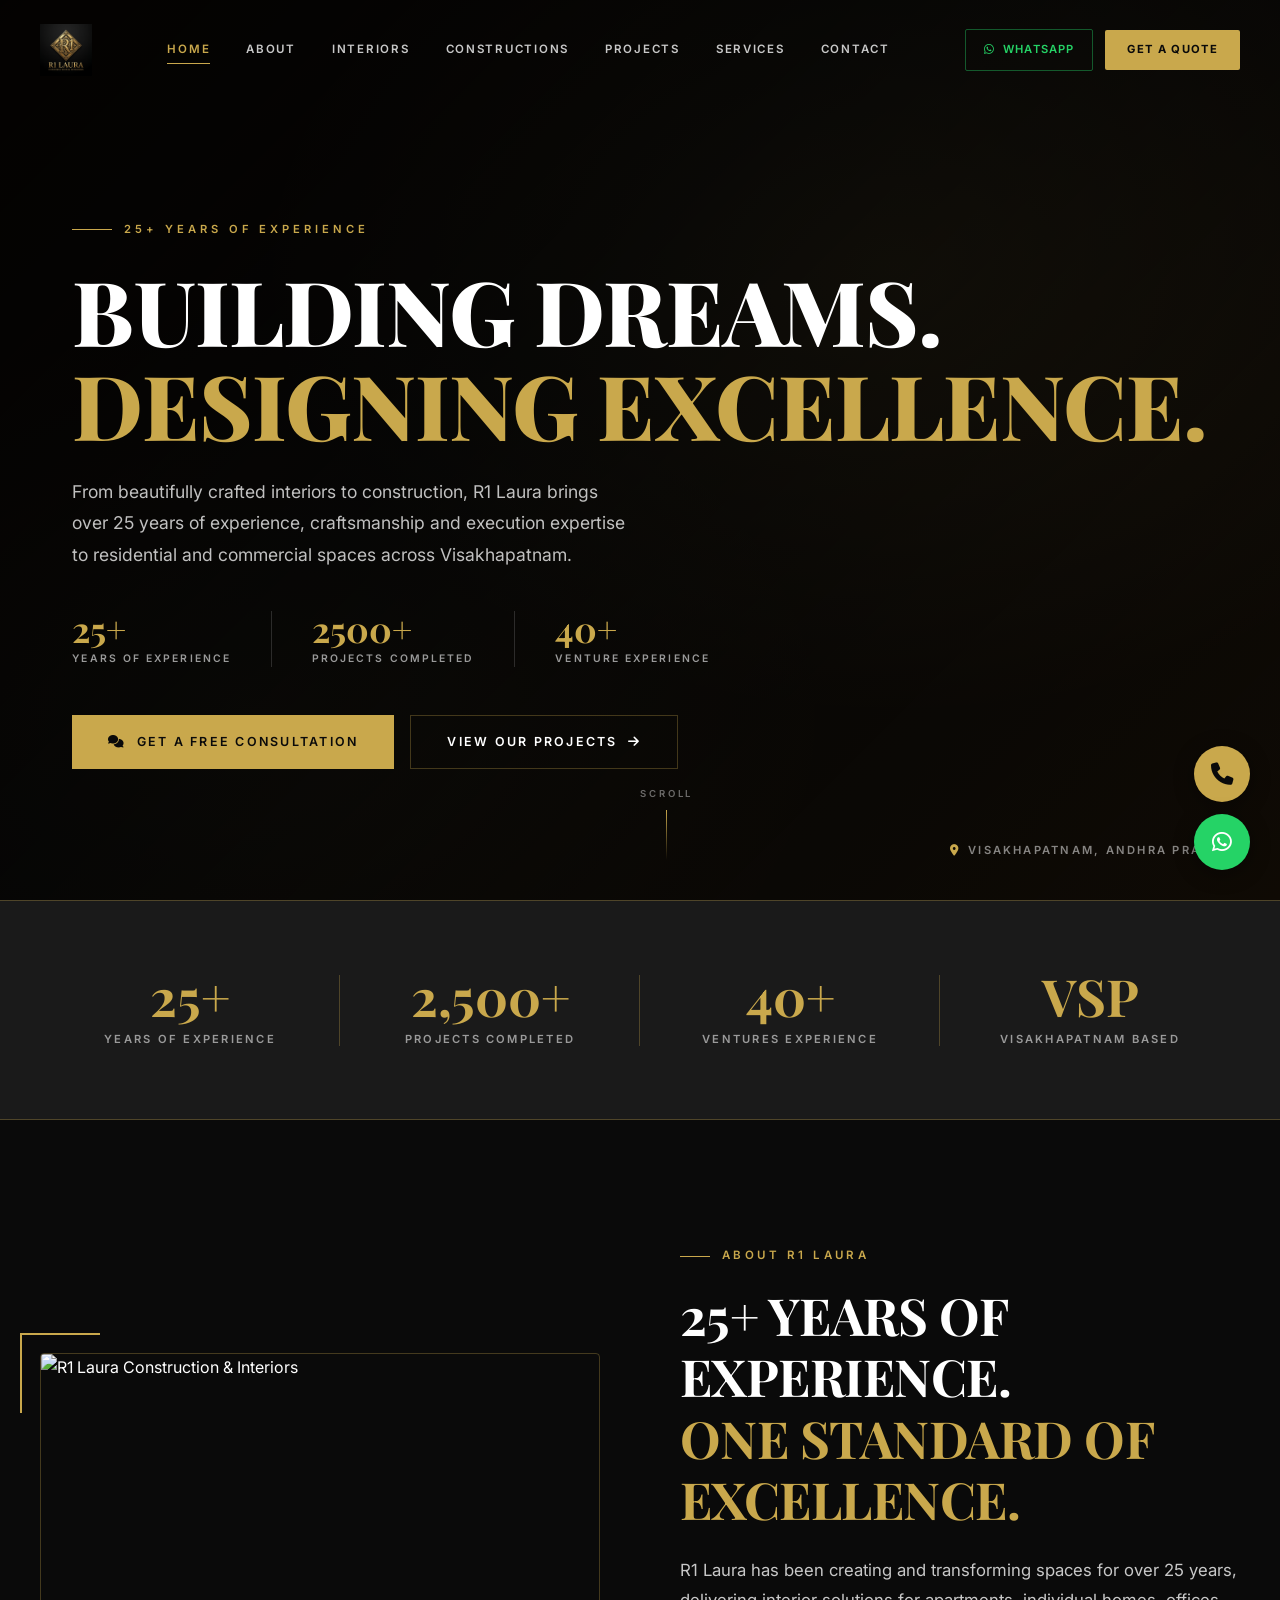
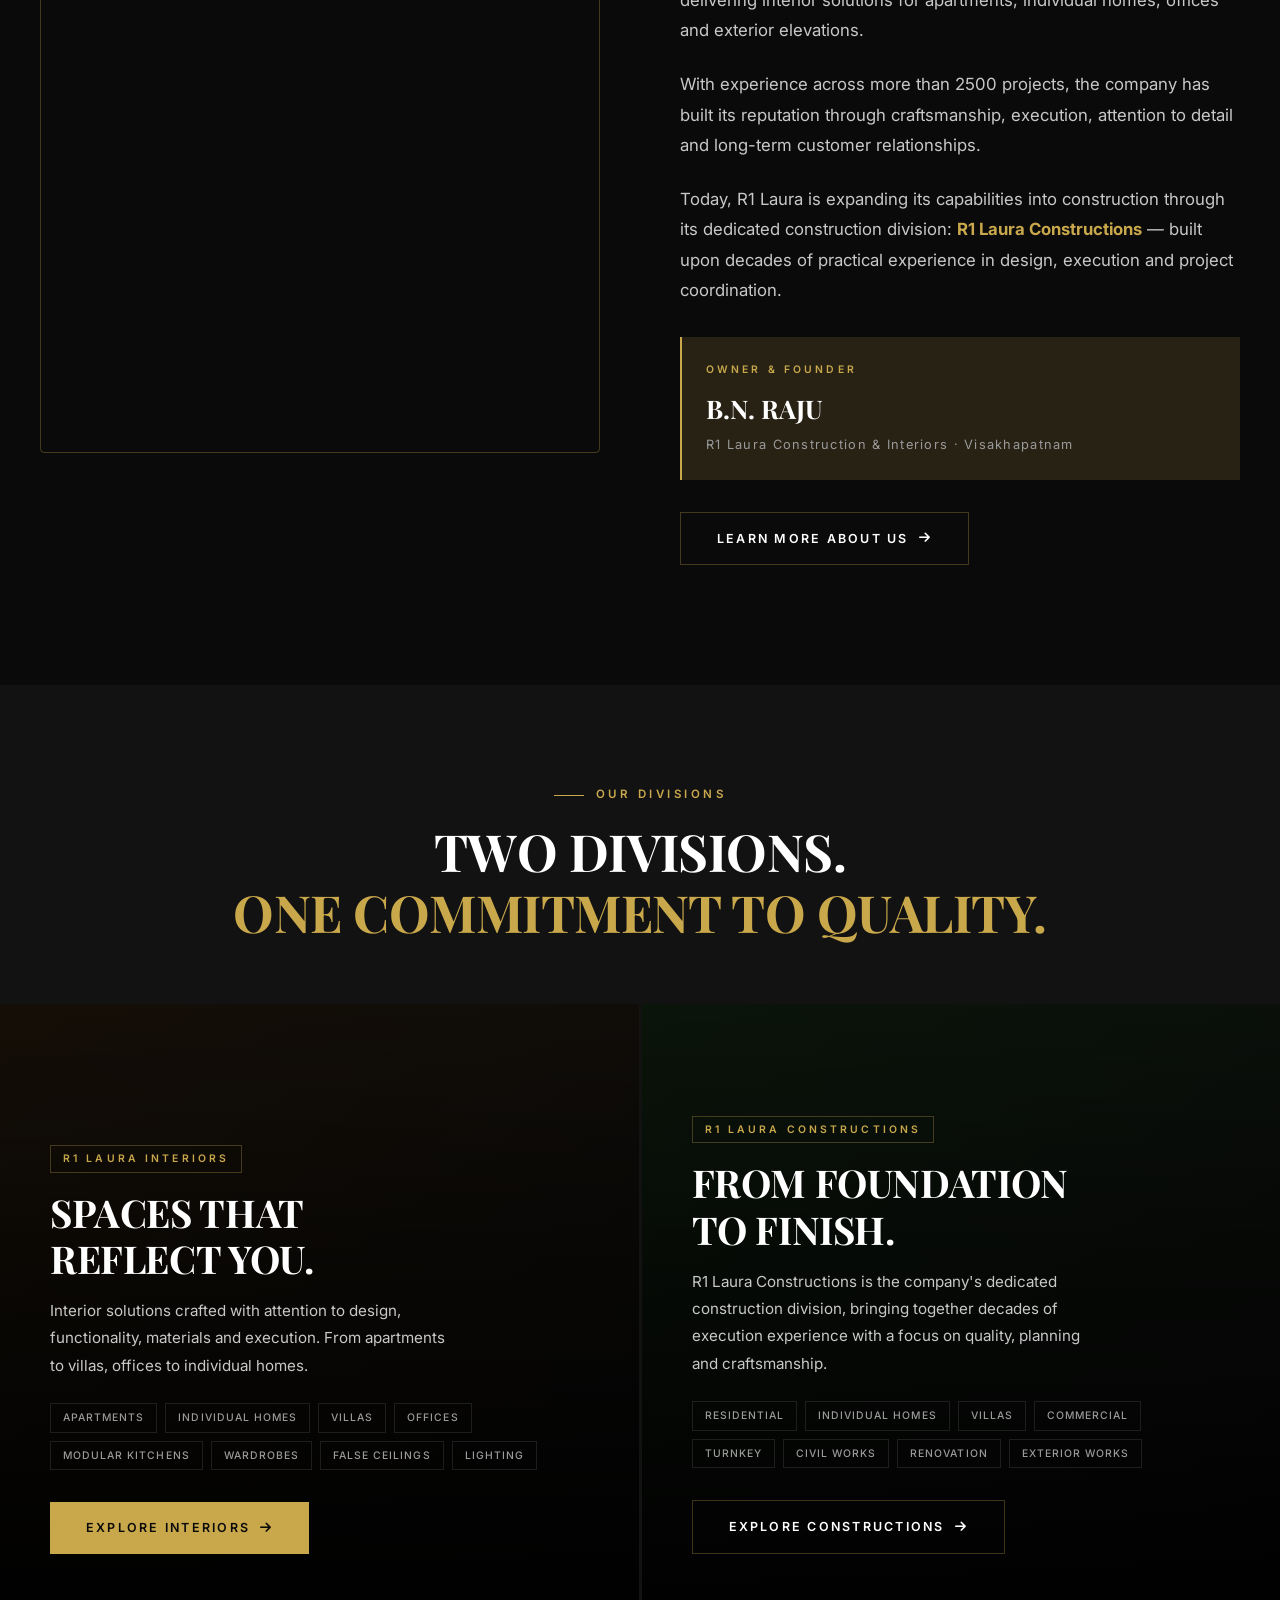
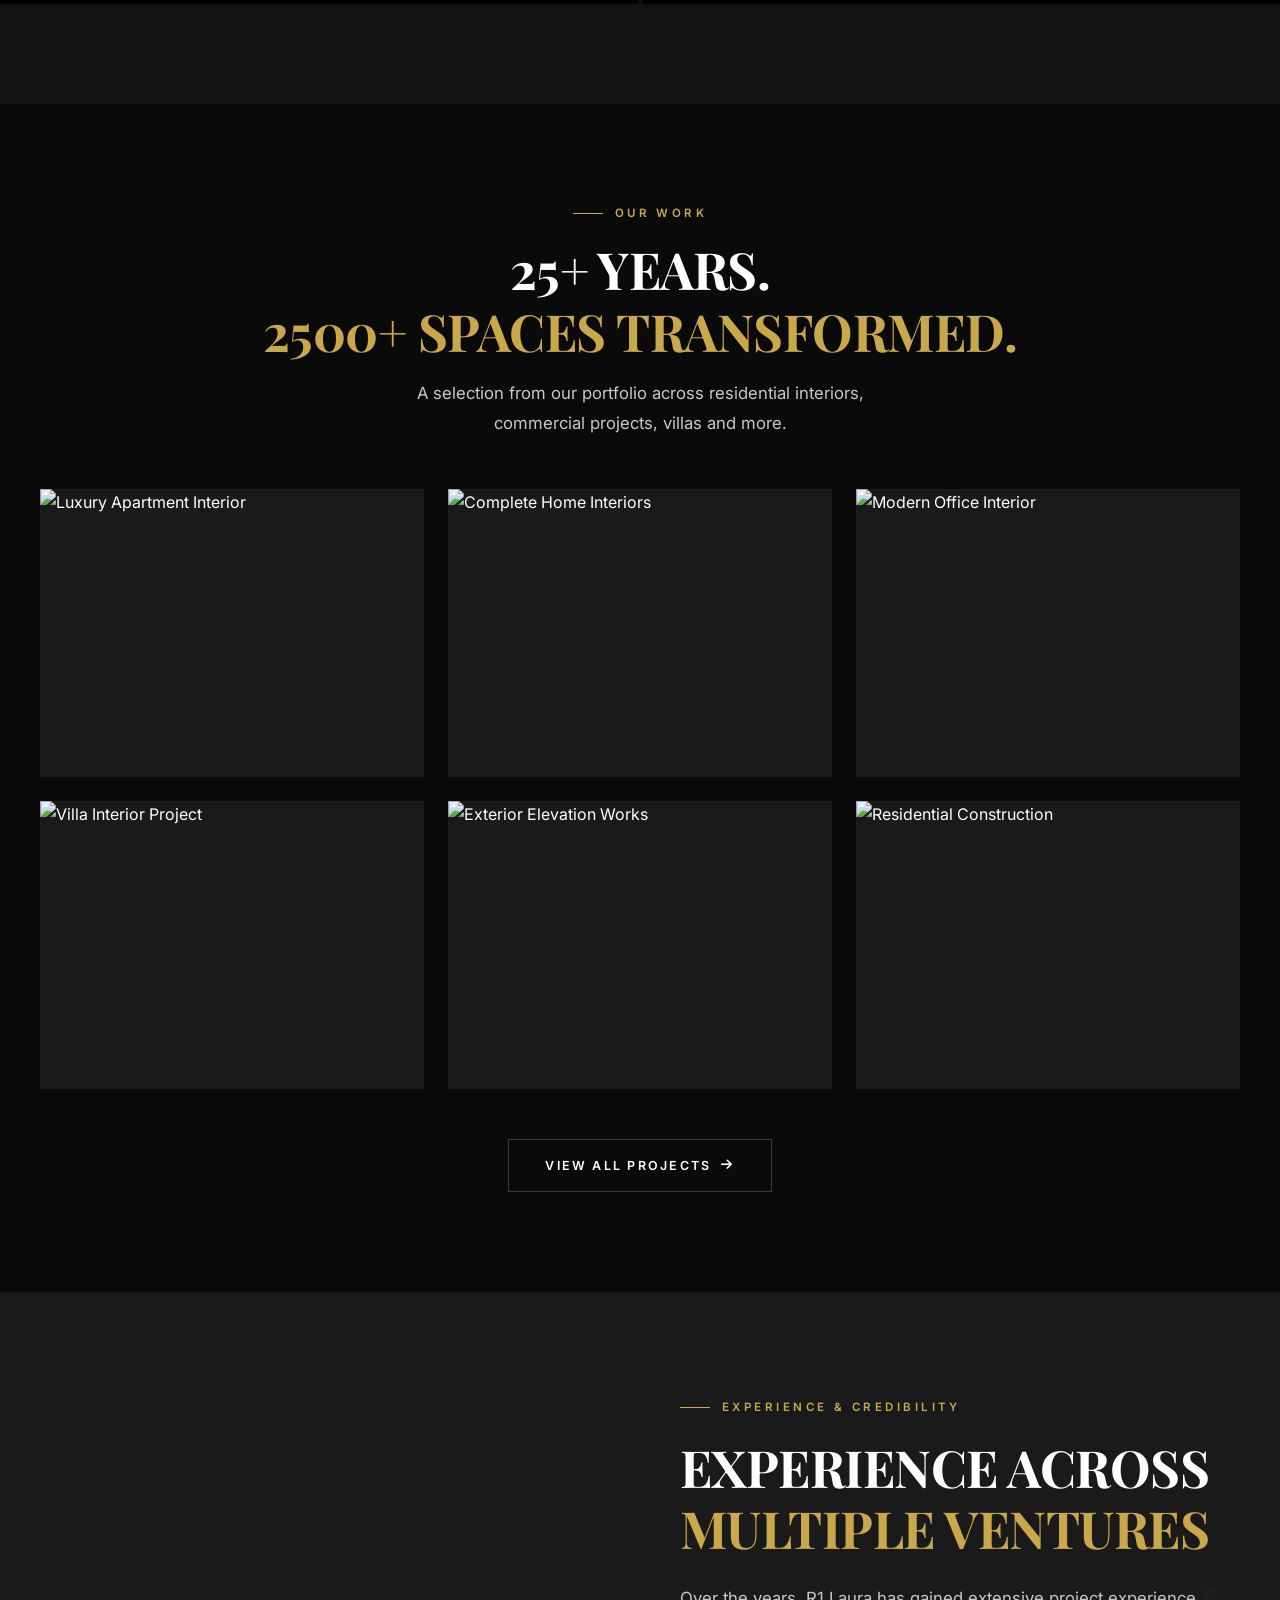
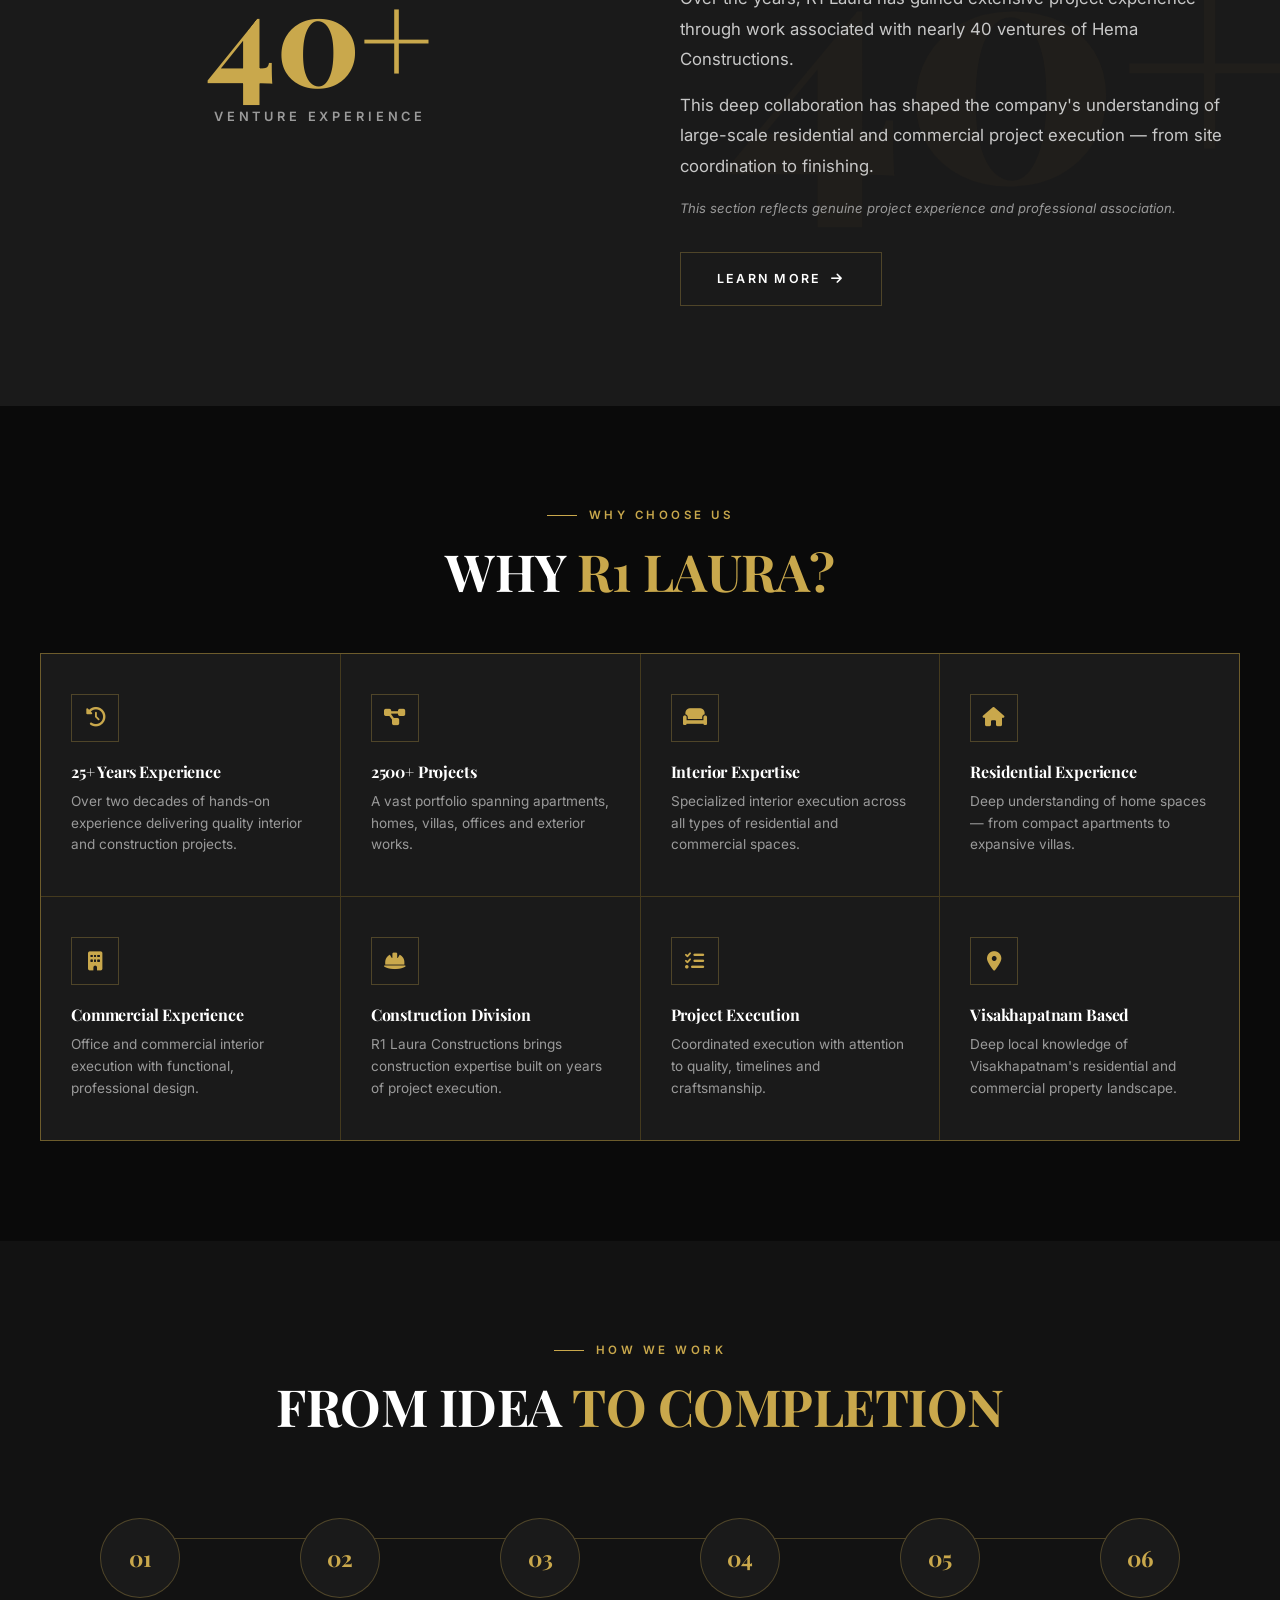
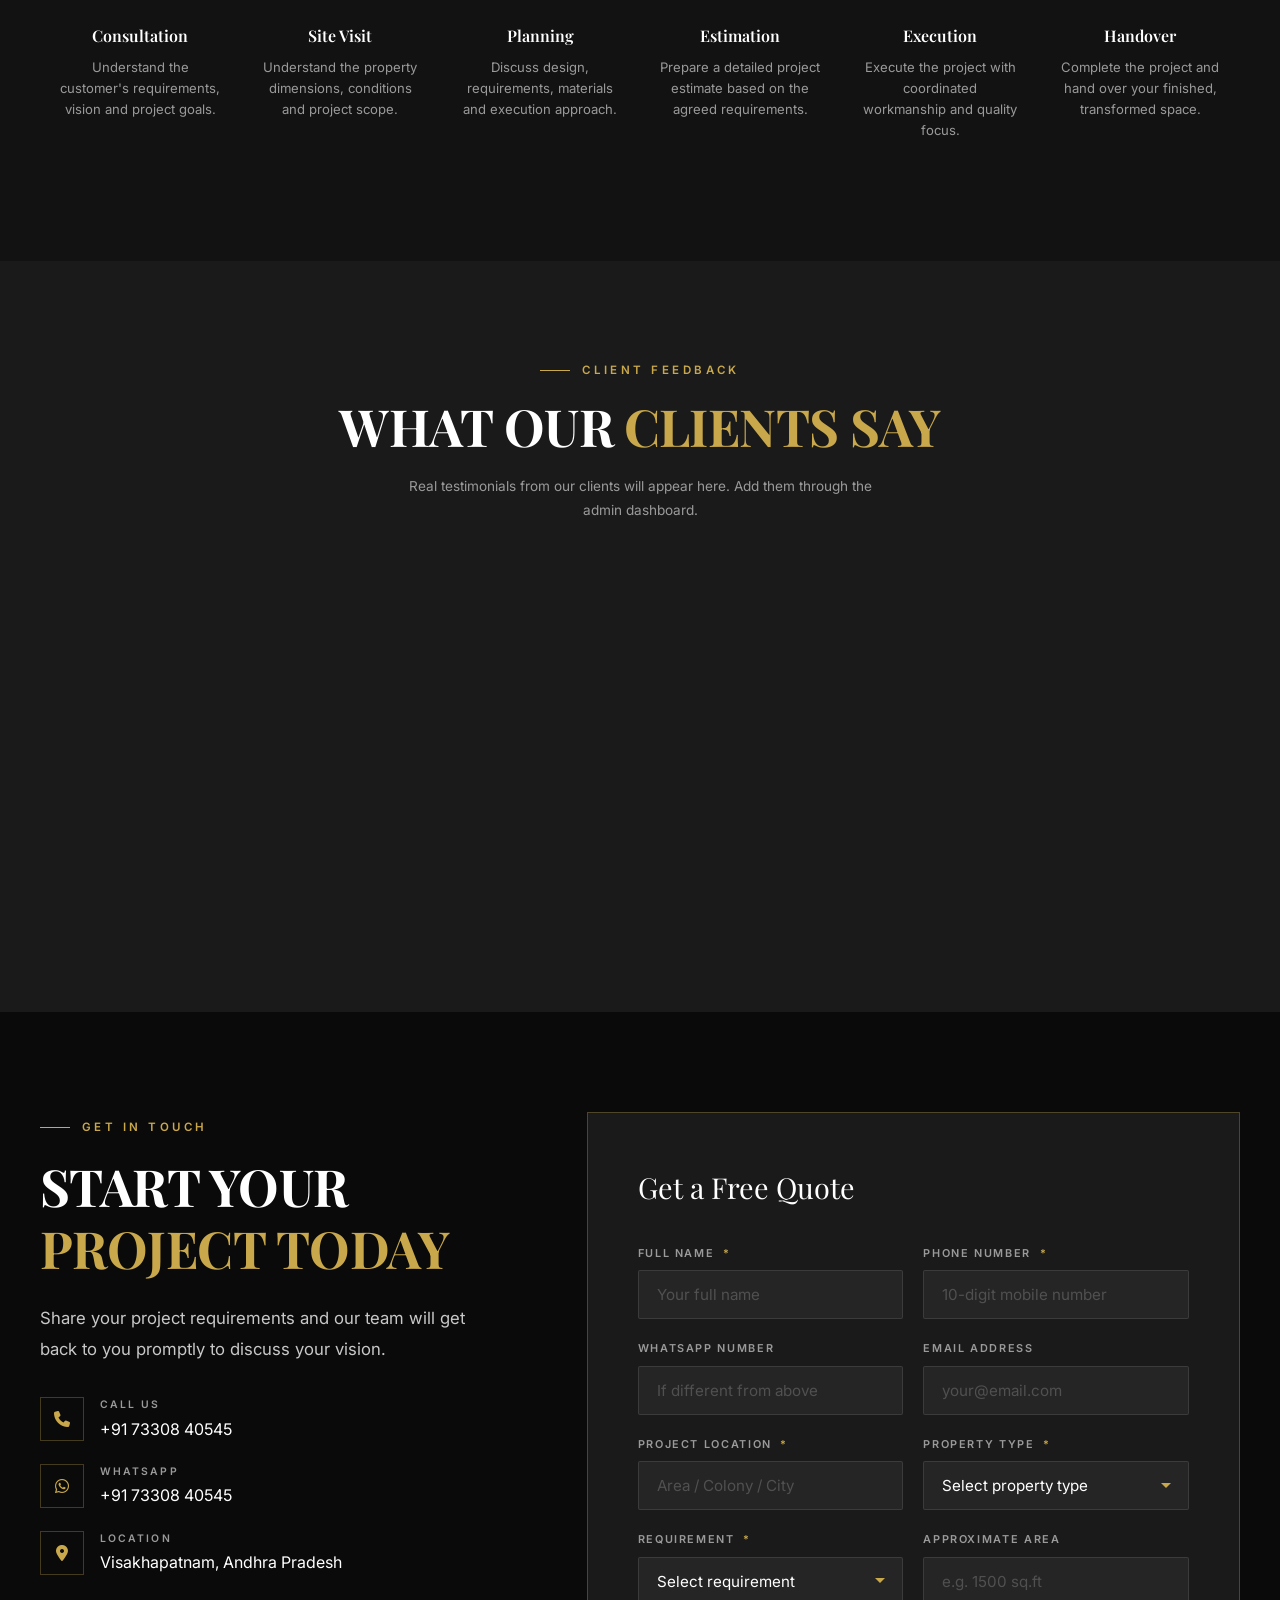
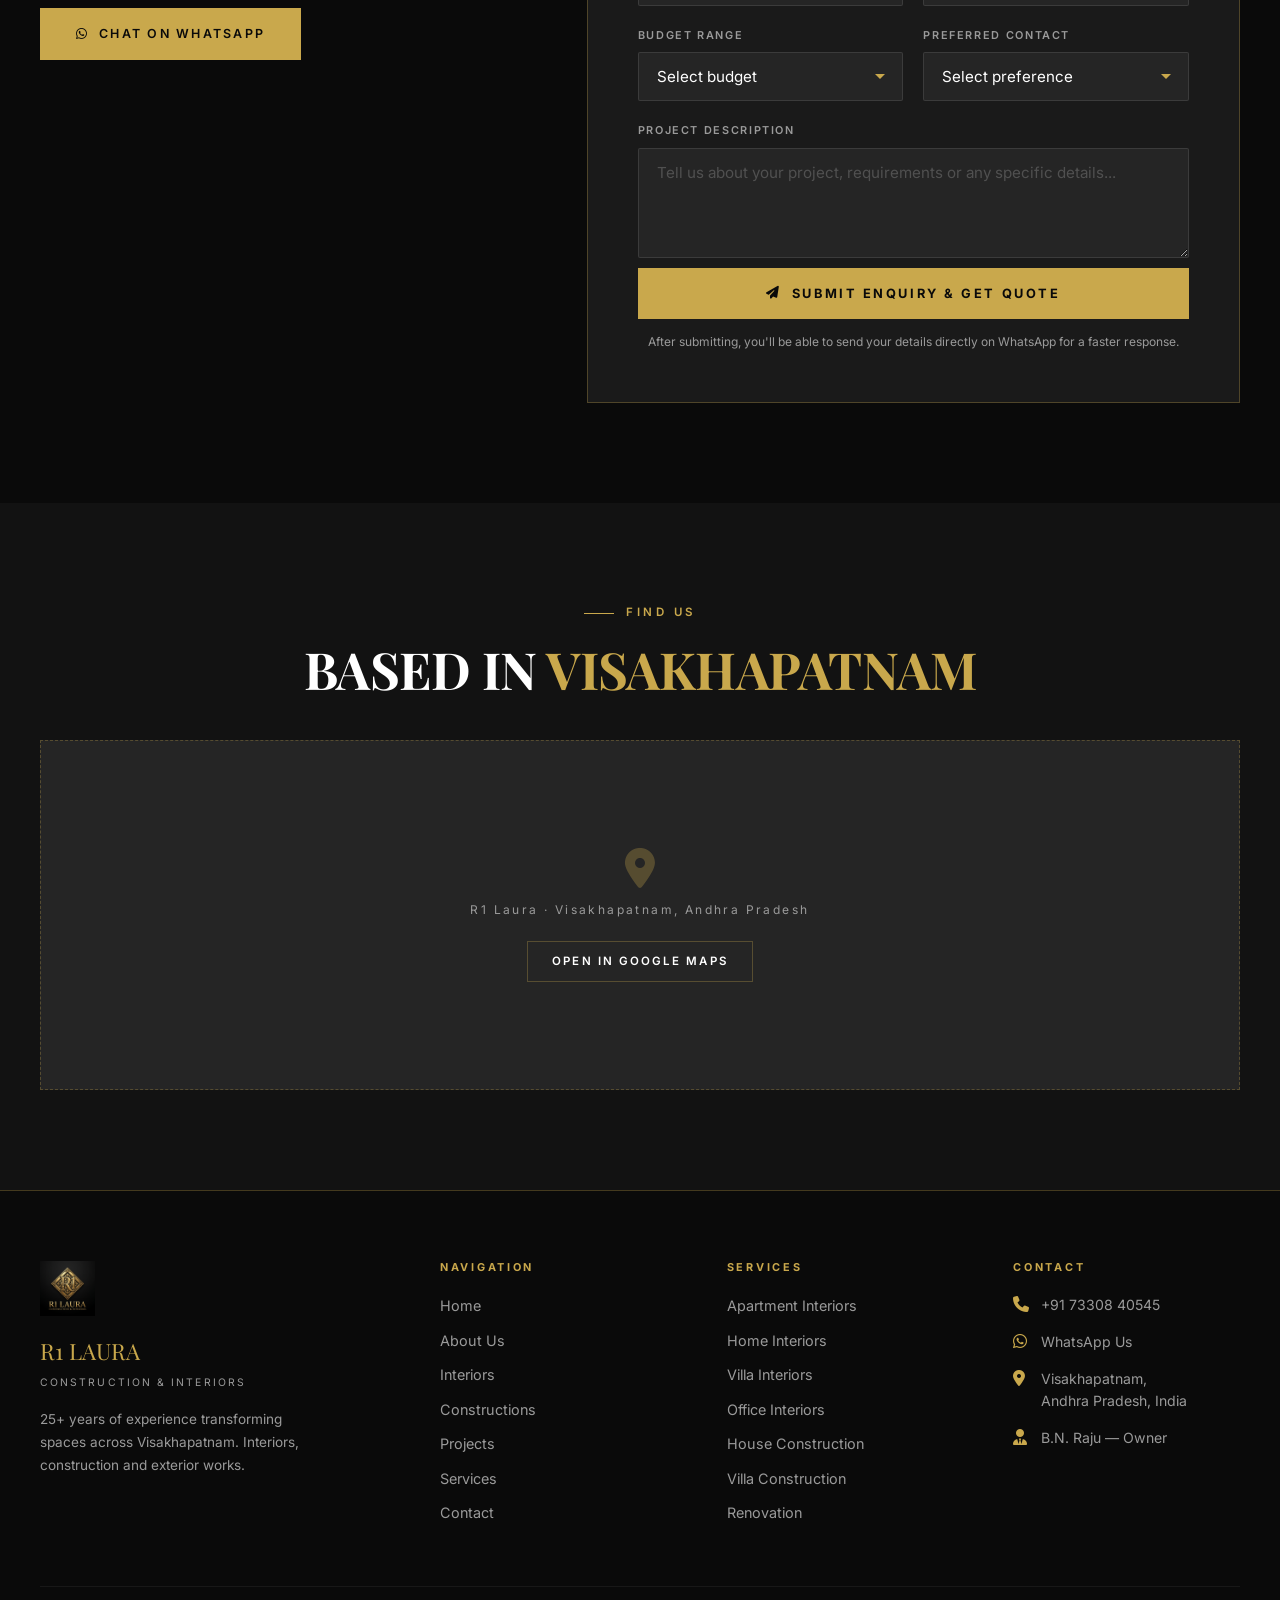
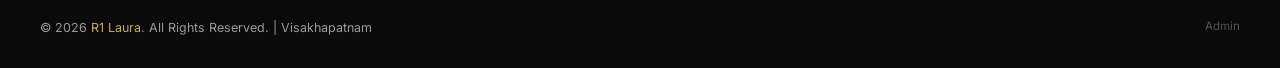
==== commit b6645a88: "Initial commit" ====
--- a/index.html
+++ b/index.html
@@ -171,10 +171,7 @@
     <div class="about-grid">
       <div class="about-image-wrap reveal">
         <div class="about-gold-line"></div>
-        <div class="about-image-main img-placeholder" style="width:100%;aspect-ratio:4/5;display:flex;align-items:center;justify-content:center;flex-direction:column;gap:12px;">
-          <img src="assets/logos/logo-secondary.png" alt="R1 Laura" style="height:120px;width:auto;opacity:0.6;">
-          <span style="font-size:0.7rem;letter-spacing:0.2em;text-transform:uppercase;color:var(--text-grey);">Replace with project photo</span>
-        </div>
+        <img src="https://images.unsplash.com/photo-1600607687920-4e2a09cf159d?auto=format&fit=crop&w=1200&q=80" alt="R1 Laura Construction & Interiors" style="width:100%;aspect-ratio:4/5;object-fit:cover;border-radius:4px;border:1px solid var(--gold-border);">
       </div>
       <div class="about-content reveal reveal-delay-2">
         <div class="section-label">About R1 Laura</div>
--- a/css/main.css
+++ b/css/main.css
@@ -2096,7 +2096,7 @@
   flex-direction: column;
   gap: 12px;
   color: var(--text-grey);
-  border: 1px dashed var(--gold-border);
+  border: 1px solid var(--gold-border);
 }
 
 .img-placeholder i {
